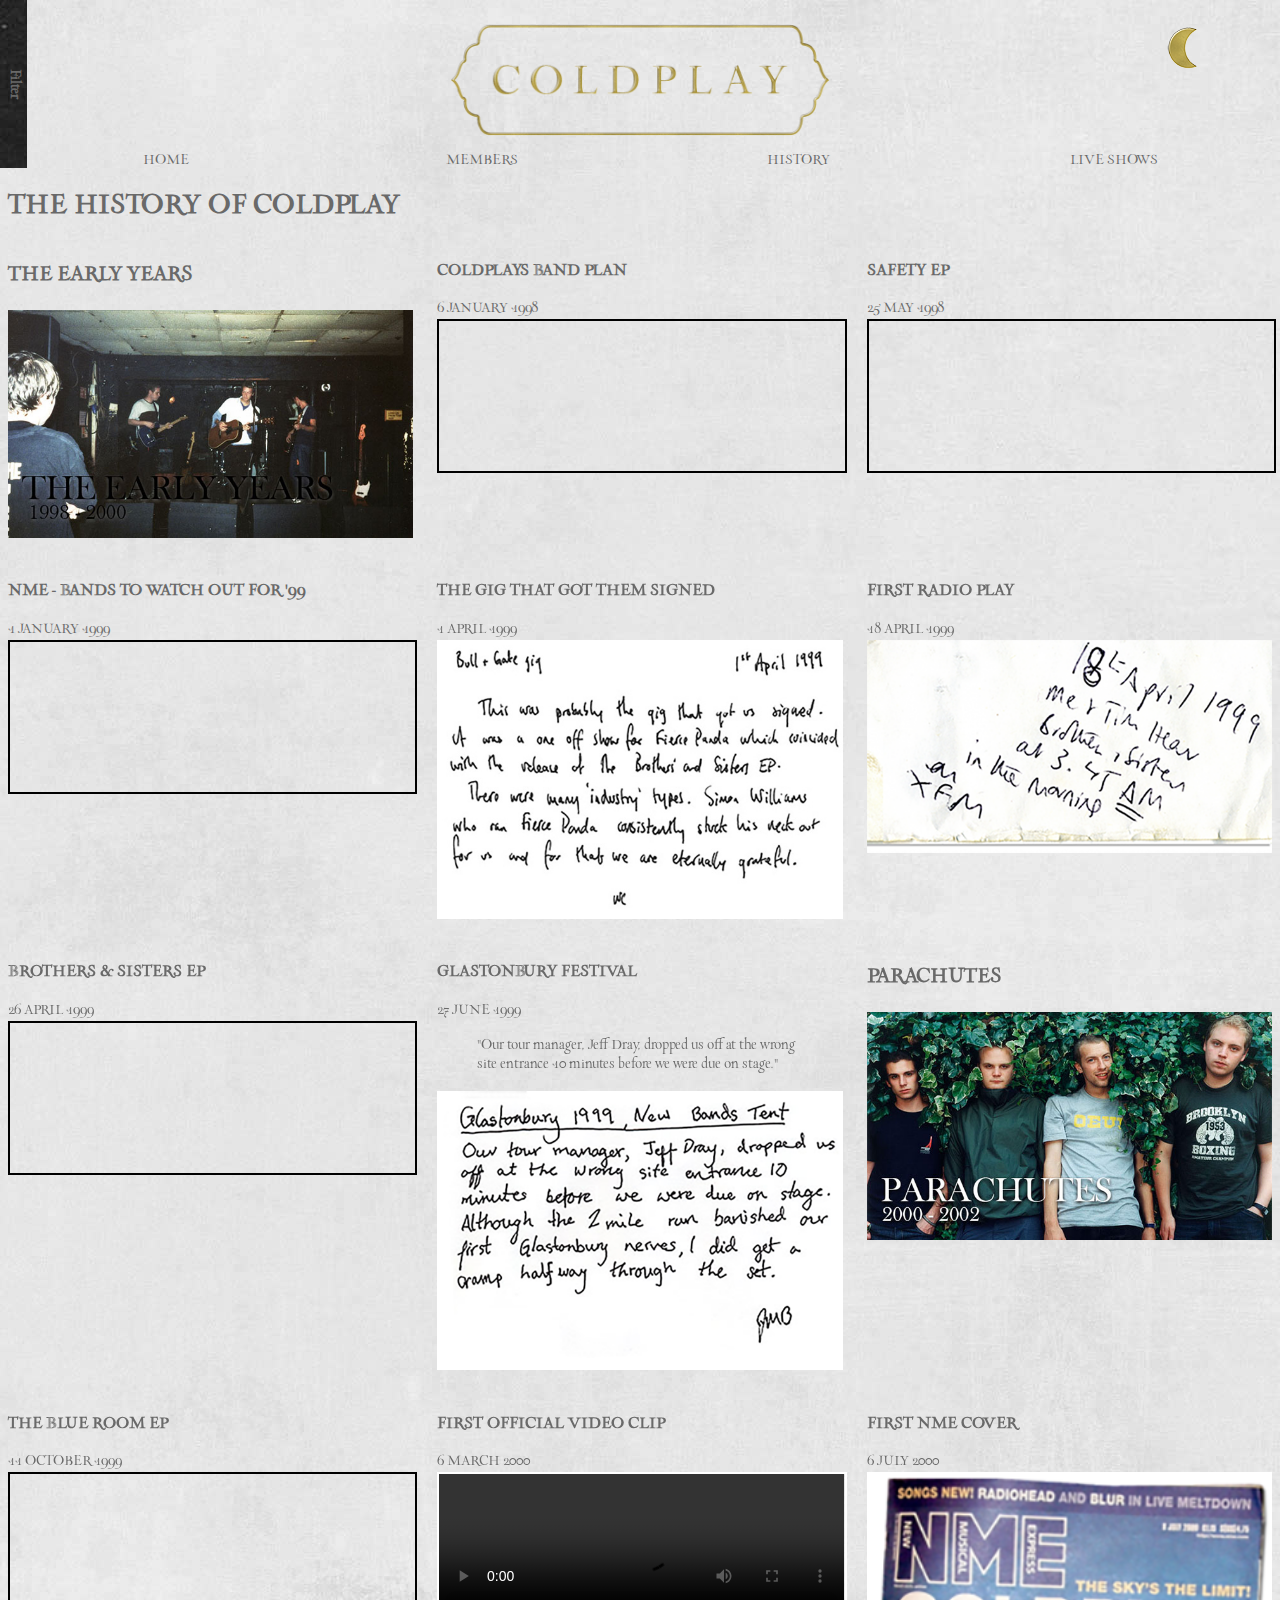
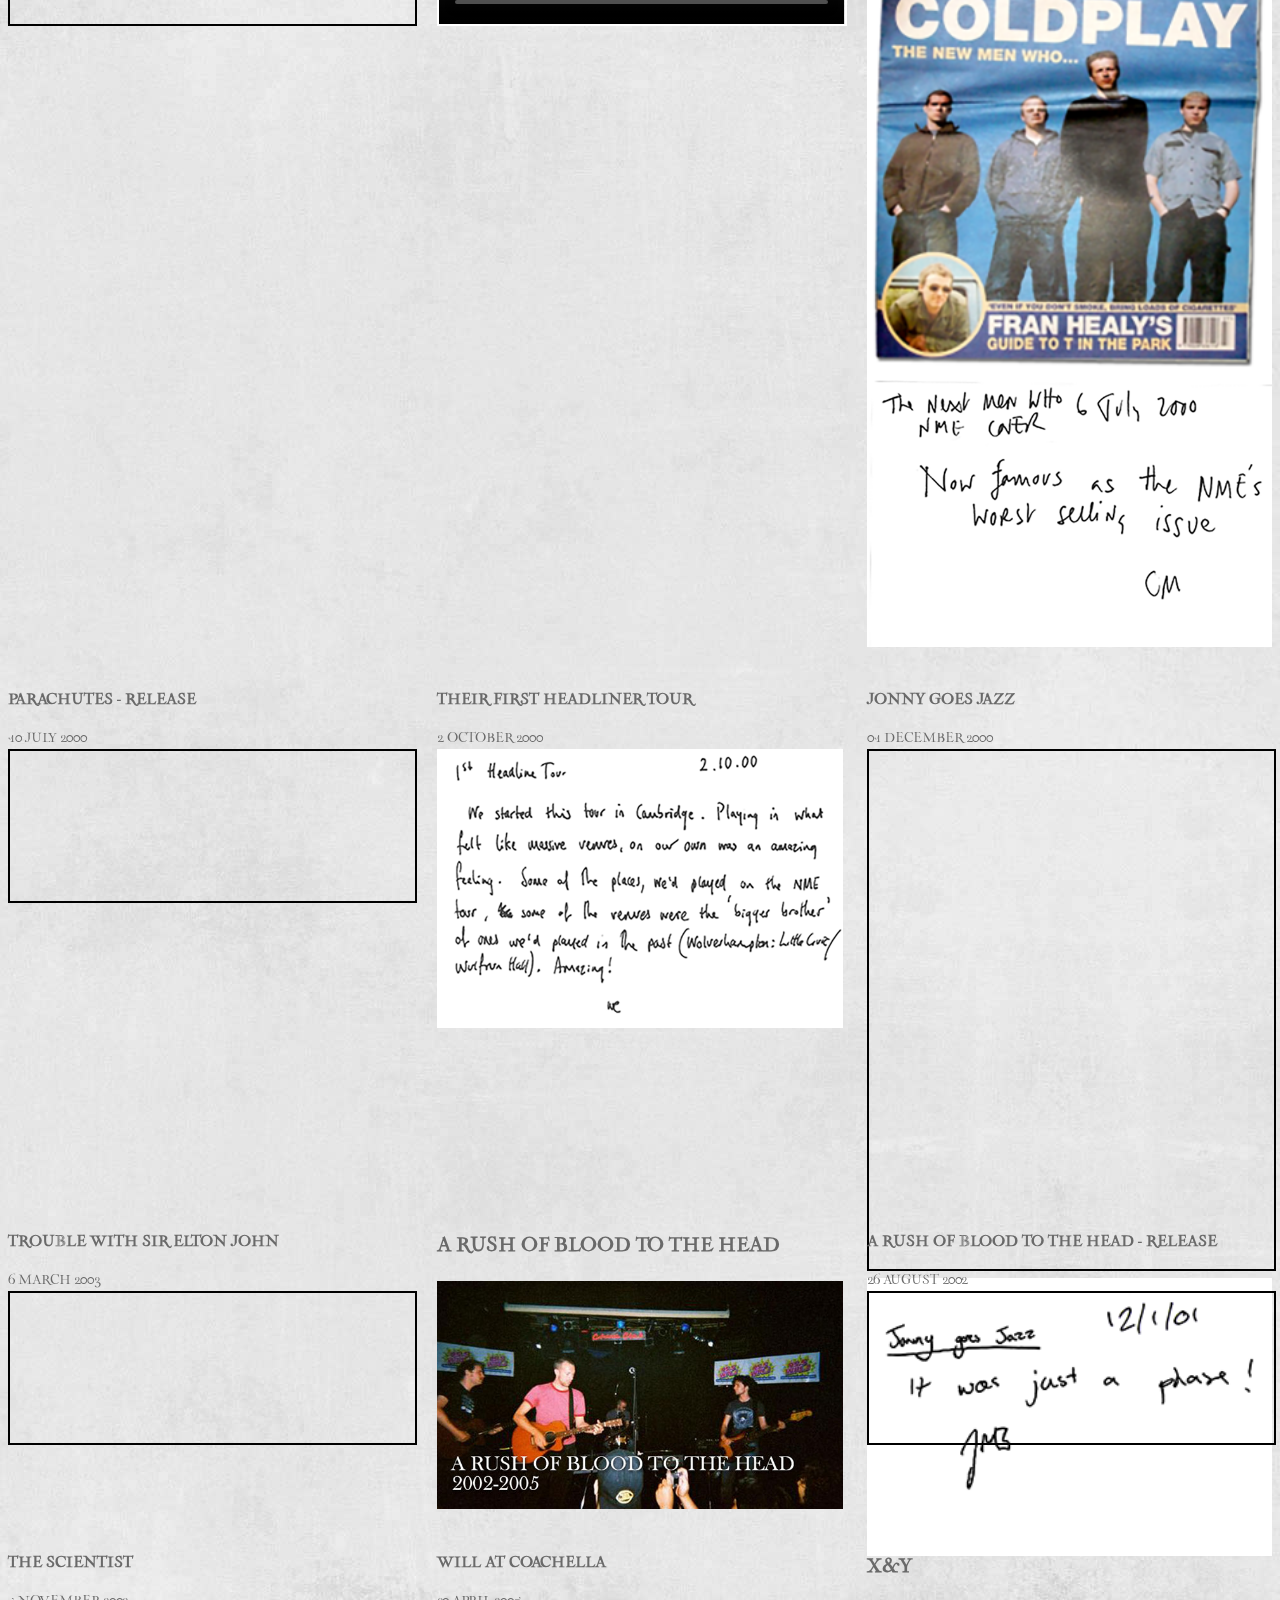
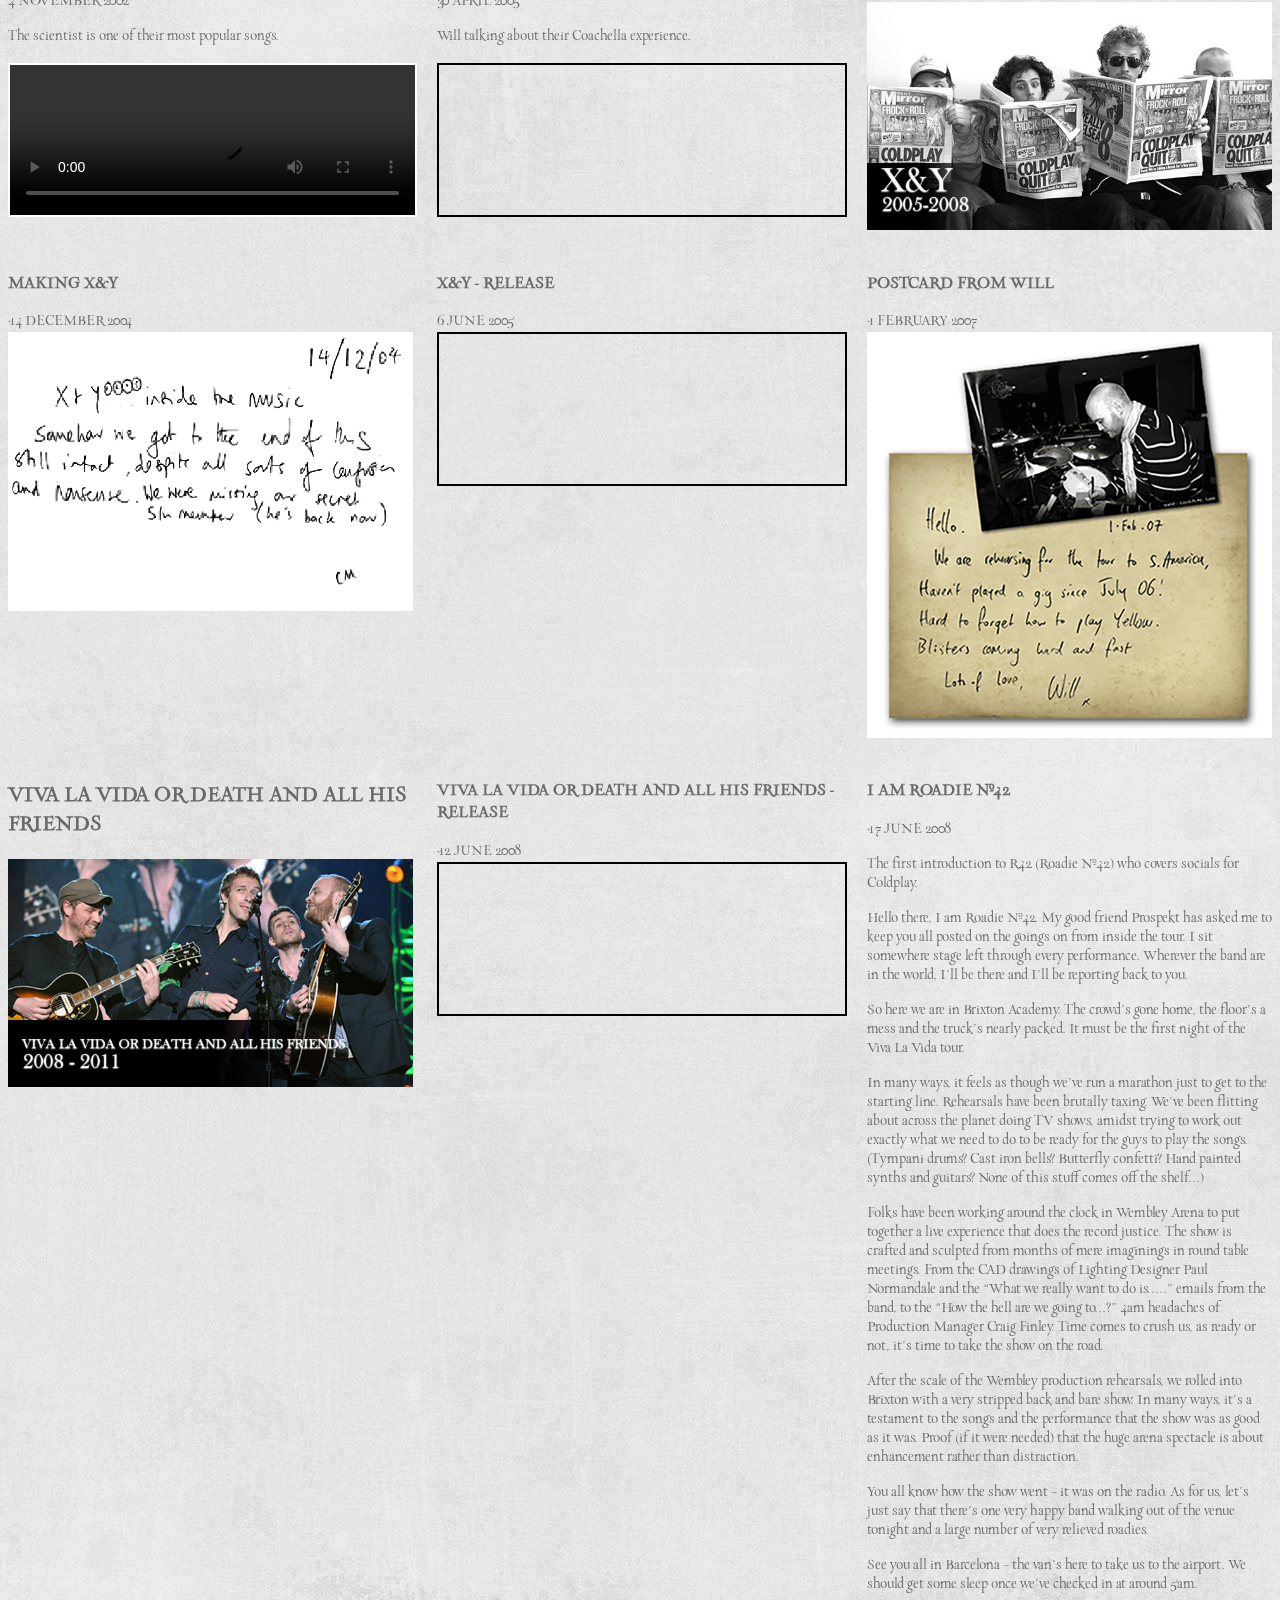
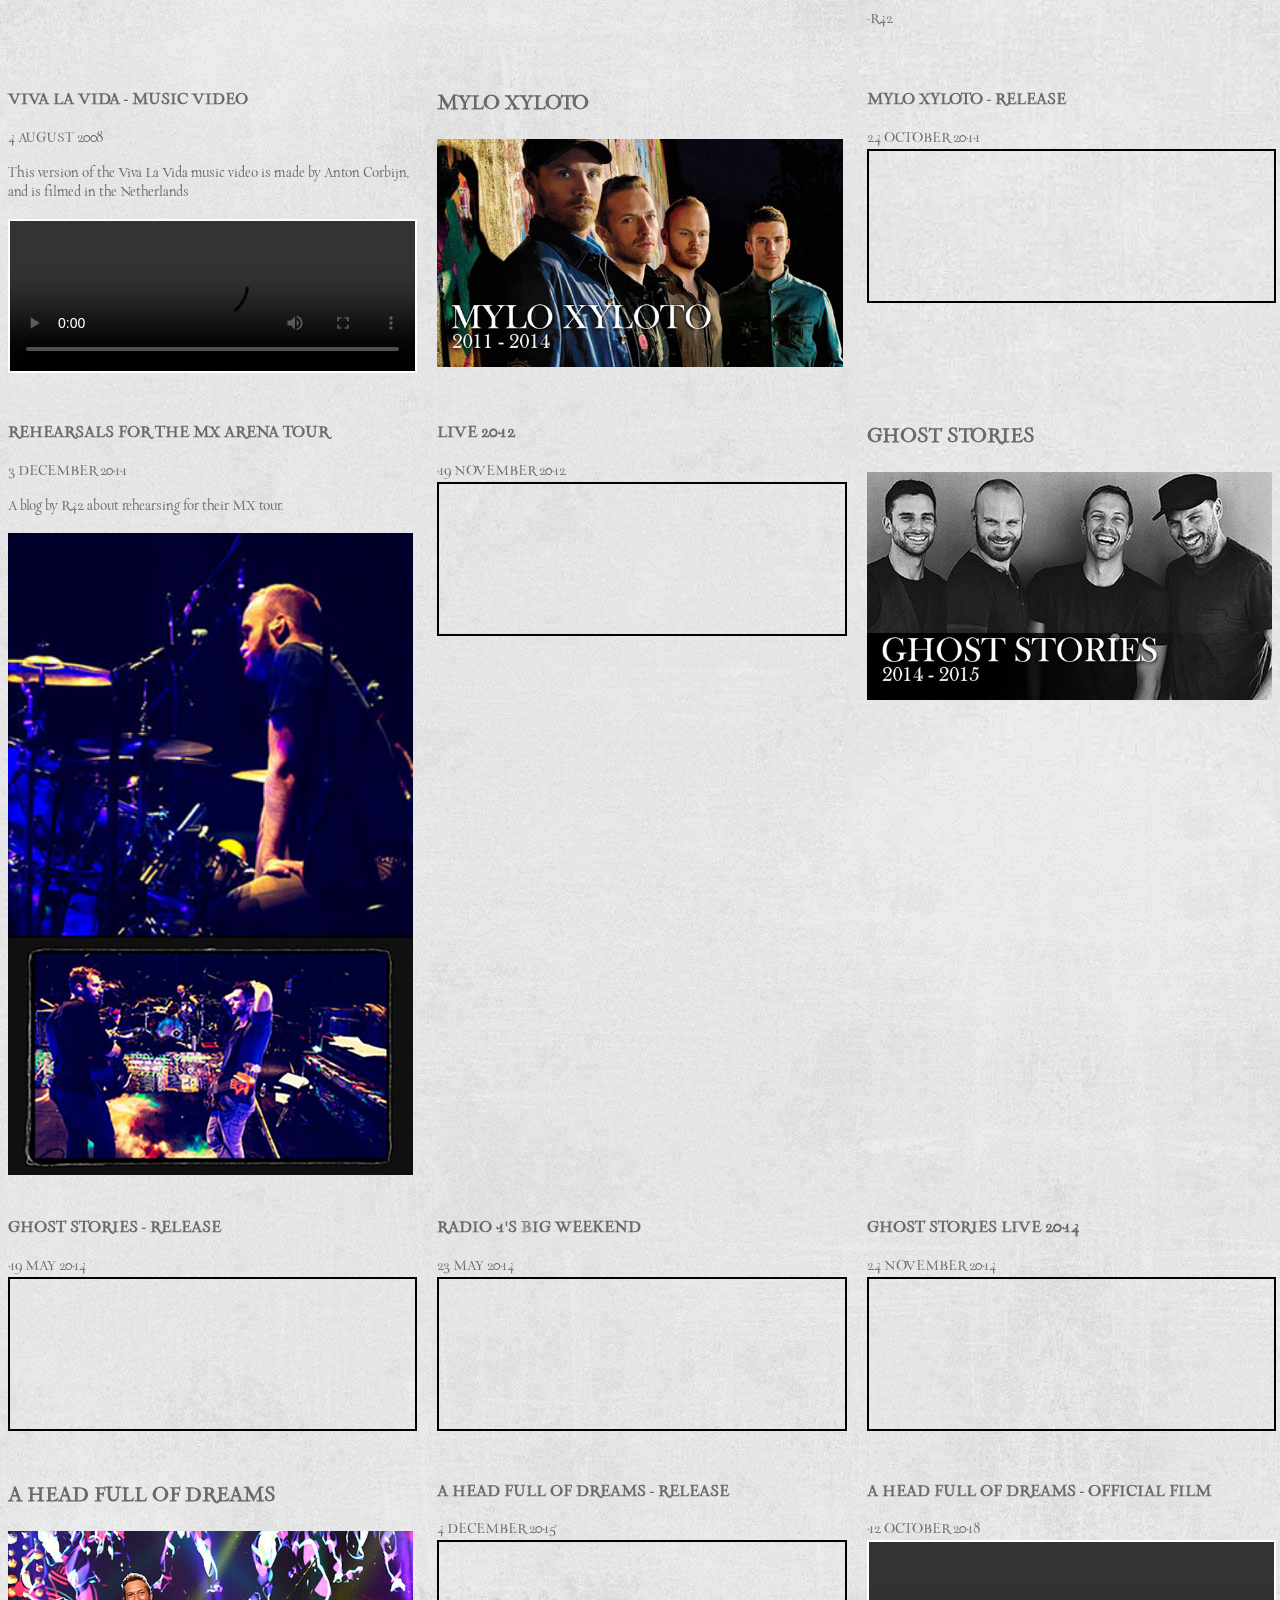
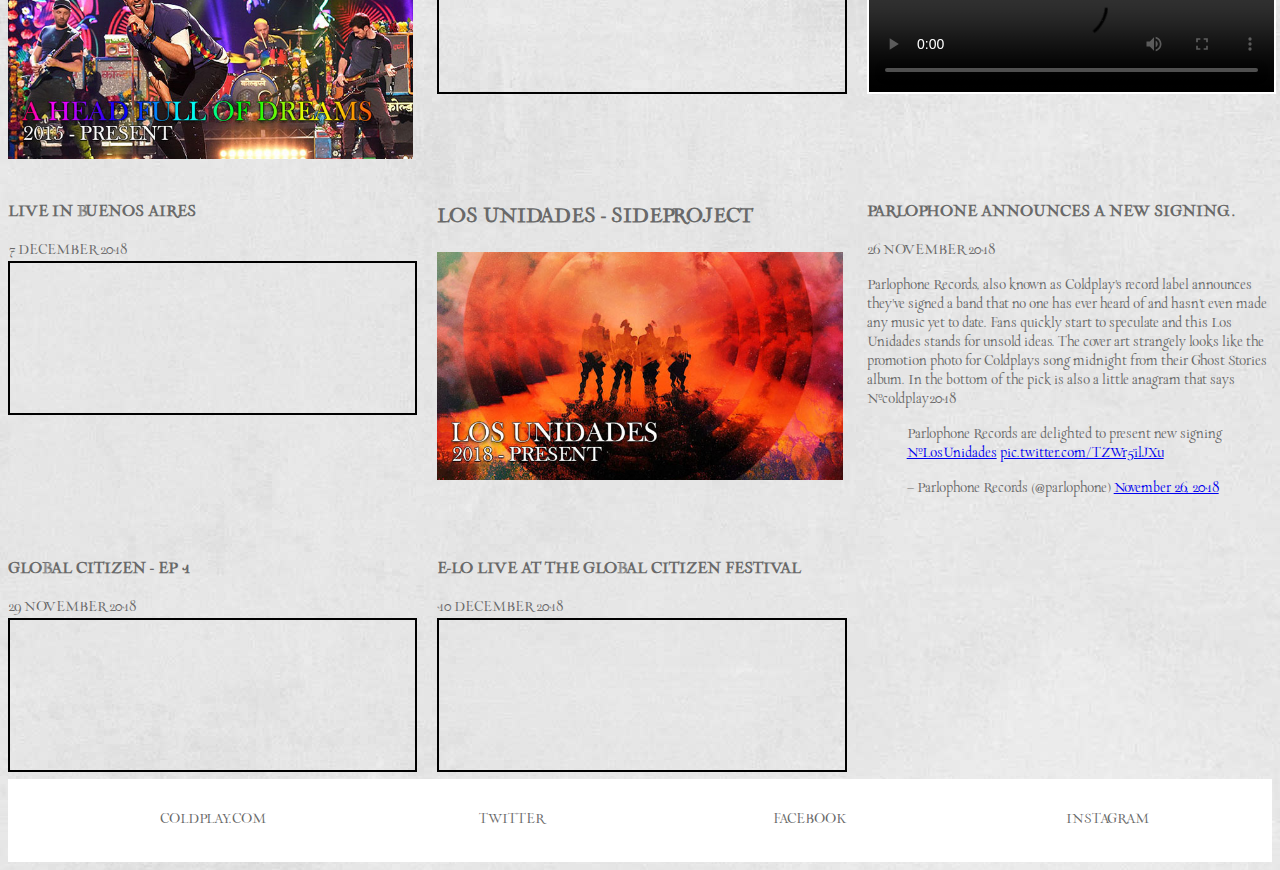
==== history.html @ 7b7e41ac "Eindopdr-FD-CP" ====
<!DOCTYPE html>
<html lang="en">

<head>
    <meta charset="UTF-8">
    <title>History</title>
    <link rel="stylesheet" href="styles/style.css">
</head>

<body id="history">
     <header>
              
        <nav class="menu">
          <!-- foto bron: http://www.coldplay.com -->
           <img class="sunset" src="images/toggle_moon.png" alt="Image of a cresent moon">
            <a href="index.html"><img class="coldplaylogo" src="images/coldplayGold.png" alt="coldplay logo ahfod-era"></a>
            <ul>
                <li class="menu"><a href="index.html">Home</a></li>
                <li class="menu"><a href="members.html">Members</a></li>
                <li class="menu"><a href="history.html">History</a></li>
                <li class="menu"><a href="live.html">Live shows</a></li>
            </ul>
        </nav>        
        <h1>The history of Coldplay</h1>
    <form>    
   <h4>Filter</h4>
           
           <fieldset>
              <legend>Choose your Era</legend>
               <input type="radio" id="All" name="all" value="All" checked>
               <label for="All">All</label>
               
               <input type="radio" id="Before-Coldplay" name="era" value="Before-Coldplay">
               <label for="Before-Coldplay">The Early years</label>
               
               <input type="radio" id="safetyEP" name="era" value="safetyEP">
               <label for="safetyEP">Safety EP</label>
               
               <input type="radio" id="bandS" name="era" value="bandS">
               <label for="bandS">Brothers and Sisters EP</label>
               
               <input type="radio" id="Parachutes" name="era" value="Parachutes">
               <label for="Parachutes">Parachutes</label>
               
               <input type="radio" id="arobth" name="era" value="arobth">
               <label for="arobth">A Rush Of Blood To The Head</label>
               
               <input type="radio" id="xandy" name="era" value="xandy">
               <label for="xandy">X&amp;Y</label>
               
               <input type="radio" id="viva" name="era" value="viva">
               <label for="viva">Viva La Vida Or Death And All His Friends</label>
               
               <input type="radio" id="mylo" name="era" value="mylo">
               <label for="mylo">Mylo Xyloto</label>
               
               <input type="radio" id="aGhost" name="era" value="aGhost">
               <label for="aGhost">Ghost Stories</label>
               
               <input type="radio" id="ahfod" name="era" value="ahfod">
               <label for="ahfod">A Head Full Of Dreams</label>
               
               
           </fieldset>
           
           
           
       </form>
    </header>
    

    <main>
       
        <!-- alle informatie over de geschiedenis van de band Coldplay komt van de volgende site: https://timeline.coldplay.com/ -->

        <!-- THE EARLY YEARS -->
        <section class="b4Coldplay">
           <!-- img source: https://twitter.com/coldplay/status/606164001546846208 -->
            <h2>THE EARLY YEARS</h2>
            <img src="images/cover-early-years.jpg" alt="A photo of the band in July 1999">
        </section>


        <!-- Bron: https://timeline.coldplay.com/video/chriss-first-coldplay-list/ -->
        <section class="b4Coldplay">
            <h3>COLDPLAYS BAND PLAN</h3>
            <time datetime="1998-01-06">6 JANUARY 1998</time>
            <iframe src="https://www.youtube.com/embed/_4HaMDFjxvA" allow="accelerometer; autoplay; encrypted-media; gyroscope; picture-in-picture" allowfullscreen></iframe>
        </section>

        <!-- Bron: https://timeline.coldplay.com/release/safety-e-p-released/ -->
        <section class="SafetyEP">
            <h3>SAFETY EP</h3>
            <time datetime="1998-05-25">25 MAY 1998</time>
            <!-- Embed code van spotify: https://open.spotify.com/playlist/0WJSPdiC7mI5LTFhoyfyUl -->
            <iframe src="https://open.spotify.com/embed/user/ellendevet/playlist/0WJSPdiC7mI5LTFhoyfyUl" allow="encrypted-media"></iframe>
        </section>

        <!-- Bron: https://timeline.coldplay.com/article/nme-on-piece/ -->
        <section class="SafetyEP">
            <h3>NME - BANDS TO WATCH OUT FOR '99</h3>
            <time datetime="1999-01-01">1 JANUARY 1999</time>
            <iframe src="https://www.youtube.com/embed/BmToKKA6tm0" allow="accelerometer; autoplay; encrypted-media; gyroscope; picture-in-picture" allowfullscreen></iframe>
        </section>

        <!-- Bron: https://timeline.coldplay.com/show/the-bull-and-gate-21/ -->
        <section class="SafetyEP">
            <h3>THE GIG THAT GOT THEM SIGNED</h3>
            <time datetime="1999-04-01">1 APRIL 1999</time>
            <img src="images/bull-gate.jpg" alt="A note of Will talking about getting signed to Fierce Panda">
        </section>

        <!-- Bron: https://timeline.coldplay.com/article/xfm-plays-brothers-sisters/ -->
        <section class="SafetyEP">
            <h3>FIRST RADIO PLAY</h3>
            <time datetime="1999-04-18">18 APRIL 1999</time>
            <img src="images/first-play.png" alt="A note written by Chris stating that their song Brothers and Sisters would be played on XFM at 3.41AM">
        </section>

        <!-- Bron: https://open.spotify.com/album/1As5m9qcOZtuFzdlzCkrzI?si=PplJTGjjQZW2Ws0Z2Qp3BA -->
        <section class="BandS">
            <h3>BROTHERS &amp; SISTERS EP</h3>
            <time datetime="1999-04-26">26 APRIL 1999</time>
            <iframe src="https://open.spotify.com/embed/album/1As5m9qcOZtuFzdlzCkrzI" allow="encrypted-media"></iframe>
        </section>

        <!-- Bron: https://timeline.coldplay.com/show/glastonbury-festival-1999-3/ -->
        <section class="BandS">
            <h3>GLASTONBURY FESTIVAL</h3>
            <time datetime="1999-06-27">27 JUNE 1999</time>
            <blockquote>"Our tour manager, Jeff Dray, dropped us off at the wrong site entrance 10 minutes before we were due on stage."</blockquote>
            <img src="images/glastonbury-mishap.png" alt="A written note by Jonny talking about their Glastonbury mishap">
        </section>


        <!-- PARACHUTES -->
        
        <!-- Bron: https://coldplaying.com/how-well-do-you-know-parachutes-by-coldplay/ -->
        <section class="Parachutes">
           <h2>PARACHUTES</h2>
           <img src="images/cover-parachutes.jpg" alt="A photo of the band in 2000">
        </section>

        <!-- Bron: https://open.spotify.com/album/3MVb2CWB36x7VwYo5sZmf2?si=DUQezkv6QDyfLtrVdHYFTw -->
        <section class="Parachutes">
            <h3>THE BLUE ROOM EP</h3>
            <time datetime="1999-10-11">11 OCTOBER 1999</time>
            <iframe src="https://open.spotify.com/embed/album/3MVb2CWB36x7VwYo5sZmf2" allow="encrypted-media"></iframe>
        </section>

        <!-- Bron: https://youtu.be/u8XFFTWwSvY -->
        <section class="Parachutes">
            <h3>FIRST OFFICIAL VIDEO CLIP</h3>
            <time datetime="2000-03-06">6 MARCH 2000</time>
            <video controls>
                <source src="images/shiver.mp4" type="video/mp4">
            </video>
        </section>

        <!-- Bron: https://timeline.coldplay.com/article/first-nme-cover/ -->
        <section class="Parachutes">
            <h3>FIRST NME COVER</h3>
            <time datetime="2000-07-06">6 JULY 2000</time>
            <img class="NME" src="images/nme-cover.png" alt="Cover of the NME issue that Coldplay were feautered on">
            <img src="images/nme-comment.png" alt="A funny written note by Chris saying it's the worst selling NME">
        </section>

        <!-- Bron: https://open.spotify.com/album/6ZG5lRT77aJ3btmArcykra?si=QF5Ha0f7S1-XLXUncle7FQ -->
        <section class="Parachutes">
            <h3>PARACHUTES - RELEASE</h3>
            <time datetime="2000-07-10">10 JULY 2000</time>
            <iframe src="https://open.spotify.com/embed/album/6ZG5lRT77aJ3btmArcykra" allow="encrypted-media"></iframe>
        </section>

        <!-- Bron: https://timeline.coldplay.com/article/first-headline-tour/ -->
        <section class="Parachutes">
            <h3>THEIR FIRST HEADLINER TOUR</h3>
            <time datetime="2000-10-02">2 OCTOBER 2000</time>
            <img src="images/headline-tour.png" alt="A written note by Will expressing his excitement about playing in bigger venue's">
        </section>

        <!-- Bron: https://timeline.coldplay.com/article/jonny-goes-jazz/ -->
        <section class="Parachutes">
            <h3>JONNY GOES JAZZ</h3>
            <time datetime="2000-12-01">01 DECEMBER 2000</time>
            <iframe class="jazz" src="https://www.youtube.com/embed/cwRlHtqp2sU" allow="accelerometer; autoplay; encrypted-media; gyroscope; picture-in-picture" allowfullscreen></iframe>
            <img src="images/jonnyjazz.png" alt="A note from Jonny Jazz Buckland saying it was NOT a phase mom">
        </section>

        <!-- Bron: https://youtu.be/PZWyCgcfMhc -->
        <section class="Parachutes">
            <h3>TROUBLE WITH SIR ELTON JOHN</h3>
            <time datetime="2003-03-06">6 MARCH 2003</time>
            <iframe src="https://www.youtube.com/embed/PZWyCgcfMhc" allow="accelerometer; autoplay; encrypted-media; gyroscope; picture-in-picture" allowfullscreen></iframe>
        </section>


        <!-- A RUSH OF BLOOD THROUGH THE HEAD -->
        
        <!-- Bron: https://boywithamic.typepad.com/photos/coldplay/coldplay2.html -->
        <section class="AROBTH">
            <h2>A RUSH OF BLOOD TO THE HEAD</h2>
            <img src="images/cover-arobtth.jpg" alt="A picture of the band playin live in 2003">
        </section>

        <!-- Bron: https://open.spotify.com/album/0RHX9XECH8IVI3LNgWDpmQ?si=CK2Ca3ZBS_y6n3RsynoqKQ -->
        <section class="AROBTH">
            <h3>A RUSH OF BLOOD TO THE HEAD - RELEASE</h3>
            <time datetime="2002-08-26">26 AUGUST 2002</time>
            <iframe src="https://open.spotify.com/embed/album/0RHX9XECH8IVI3LNgWDpmQ" allow="encrypted-media"></iframe>
        </section>

        <!-- Bron: https://youtu.be/RB-RcX5DS5A -->
        <section class="AROBTH">
            <h3>THE SCIENTIST</h3>
            <time datetime="2002-11-04">4 NOVEMBER 2002</time>
            <p>The scientist is one of their most popular songs.</p>
            <video controls>
                <source src="images/scientist.mp4" type="video/mp4">
            </video>
        </section>

        <!-- Bron: https://timeline.coldplay.com/video/will-at-coachella/ -->
        <section class="AROBTH">
            <h3>WILL AT COACHELLA</h3>
            <time datetime="2005-04-30">30 APRIL 2005</time>
            <p>Will talking about their Coachella experience.</p>
            <iframe src="https://www.youtube.com/embed/6e8dIo5qK50" allow="accelerometer; autoplay; encrypted-media; gyroscope; picture-in-picture" allowfullscreen></iframe>
        </section>


        <!-- X AND Y -->
        
        <!-- Bron: https://timeline.coldplay.com/article/coldplay-quit/ -->
        <section class="XandY">
            <h2>X&amp;Y</h2>
            <img src="images/cover-xy.jpg" alt="A picture of the band reading rumours about them quitting">
        </section>

        <!-- Bron: https://timeline.coldplay.com/article/making-xy/ -->
        <section class="XandY">
            <h3>MAKING X&amp;Y</h3>
            <time datetime="2004-12-14">14 DECEMBER 2004</time>
            <img src="images/x-y.png" alt="A written note by Chris about missing their secret 5th bandmember on this album">
        </section>

        <!-- Bron: https://open.spotify.com/album/4E7bV0pzG0LciBSWTszra6?si=ORarFbUjSnW78qaXMdftnQ -->
        <section class="XandY">
            <h3>X&amp;Y - RELEASE</h3>
            <time datetime="2005-06-06">6 JUNE 2005</time>
            <iframe src="https://open.spotify.com/embed/album/4E7bV0pzG0LciBSWTszra6" allow="encrypted-media"></iframe>
        </section>

        <!-- Bron: https://timeline.coldplay.com/article/postcard-from-will/ -->
        <section class="XandY">
            <h3>POSTCARD FROM WILL</h3>
            <time datetime="2007-02-01">1 FEBRUARY 2007</time>
            <img src="images/postcard-will.png" alt="A postcard message of Will telling the recipient that he hasn't played for a while and is unsure of how to play yellow">
        </section>


        <!-- VIVA LA VIDA -->
        <section class="viva">
            <h2>VIVA LA VIDA OR DEATH AND ALL HIS FRIENDS</h2>
            <img src="images/cover-viva.jpg" alt="A picture of the band performing at the Grammy's in 2009">
        </section>

        <!-- Bron: https://open.spotify.com/album/6JlhIoegCcjtdbTQbypS8R?si=ZuvlJnRSQsaI8g6zo-imNQ -->
        <section class="viva">
            <h3>VIVA LA VIDA OR DEATH AND ALL HIS FRIENDS - RELEASE</h3>
            <time datetime="2008-06-12">12 JUNE 2008</time>
            <iframe src="https://open.spotify.com/embed/album/6JlhIoegCcjtdbTQbypS8R" allow="encrypted-media"></iframe>
        </section>

        <!-- Bron: https://timeline.coldplay.com/article/roadie-42-blog-1/ -->
        <section class="viva">
            <h3>I AM ROADIE &#35;42</h3>
            <time datetime="2008-06-17">17 JUNE 2008</time>
            <p class=summary>The first introduction to R42 &#40;Roadie &#35;42&#41; who covers socials for Coldplay.</p>
            <p>Hello there, I am Roadie #42. My good friend Prospekt has asked me to keep you all posted on the goings on from inside the tour. I sit somewhere stage left through every performance. Wherever the band are in the world, I’ll be there and I’ll be reporting back to you.</p>
            <p>So here we are in Brixton Academy. The crowd’s gone home, the floor’s a mess and the truck’s nearly packed. It must be the first night of the Viva La Vida tour.</p>
            <p>In many ways, it feels as though we’ve run a marathon just to get to the starting line. Rehearsals have been brutally taxing. We’ve been flitting about across the planet doing TV shows, amidst trying to work out exactly what we need to do to be ready for the guys to play the songs. (Tympani drums? Cast iron bells? Butterfly confetti? Hand painted synths and guitars? None of this stuff comes off the shelf…)</p>
            <p>Folks have been working around the clock in Wembley Arena to put together a live experience that does the record justice. The show is crafted and sculpted from months of mere imaginings in round table meetings. From the CAD drawings of Lighting Designer Paul Normandale and the “What we really want to do is…..” emails from the band, to the “How the hell are we going to…?” 4am headaches of Production Manager Craig Finley. Time comes to crush us, as ready or not, it’s time to take the show on the road.</p>
            <p>After the scale of the Wembley production rehearsals, we rolled into Brixton with a very stripped back and bare show. In many ways, it’s a testament to the songs and the performance that the show was as good as it was. Proof (if it were needed) that the huge arena spectacle is about enhancement rather than distraction.</p>
            <p>You all know how the show went – it was on the radio. As for us, let’s just say that there’s one very happy band walking out of the venue tonight and a large number of very relieved roadies.</p>
            <p>See you all in Barcelona – the van’s here to take us to the airport. We should get some sleep once we’ve checked in at around 5am.</p>
            <p>-R42</p>
        </section>

        <!-- Bron: https://www.youtube.com/watch?v=1kVxpsi1XQ4 -->
        <section class="viva">
            <h3>VIVA LA VIDA - MUSIC VIDEO</h3>
            <time datetime="2008-08-04">4 AUGUST 2008</time>
            <p class="summary">This version of the Viva La Vida music video is made by Anton Corbijn, and is filmed in the Netherlands</p>
            <video controls>
                <source src="images/viva-la-vida.mp4" type="video/mp4">
            </video>
        </section>


        <!-- MYLO XYLOTO -->
        
        <!-- Bron: https://www.nme.com/news/music/coldplay-211-1281559 -->
        <section class="mylo">
            <h2>MYLO XYLOTO</h2>
           <img src="images/cover-mylo.jpg" alt="A picture of the band posing for NME in 2011">
        </section>

        <!-- Bron: https://open.spotify.com/album/2R7iJz5uaHjLEVnMkloO18?si=6_ggiFppTRKsT_vsoNaWzw -->
        <section class="mylo">
            <h3>MYLO XYLOTO - RELEASE</h3>
            <time datetime="2011-10-24">24 OCTOBER 2011</time>
            <iframe src="https://open.spotify.com/embed/album/2R7iJz5uaHjLEVnMkloO18" allow="encrypted-media"></iframe>
        </section>

        <!-- Bron: https://timeline.coldplay.com/article/roadie-42-blog-156/ -->
        <section class="mylo">
            <h3>REHEARSALS FOR THE MX ARENA TOUR</h3>
            <time datetime="2011-12-03">3 DECEMBER 2011</time>
            <p>A blog by R42 about rehearsing for their MX tour.</p>
            <img src="images/will-mx.jpg" alt="Will rehearsing for the MX tour">
            <img src="images/chris-guy-mx.jpg" alt="Chris and Guy rehearsing for the MX tour">
        </section>

        <!-- Bron: https://open.spotify.com/album/2OkEsqGTfu8PWRrNHzfr0m?si=TyfbDBVYQL-lcHvX80sbNg -->
        <section class="mylo">
            <h3>LIVE 2012</h3>
            <time datetime="2012-11-19">19 NOVEMBER 2012</time>
            <iframe src="https://open.spotify.com/embed/album/2OkEsqGTfu8PWRrNHzfr0m" allow="encrypted-media"></iframe>
        </section>


        <!-- GHOST STORIES -->
        
        <!-- Bron: https://acharts.co/artist/coldplay -->
        <section class="aGhost">
            <h2>GHOST STORIES</h2>
            <img src="images/cover-ghost.jpg" alt="A fun picture of the band in 2014">
        </section>

        <!-- Bron: https://open.spotify.com/album/2G4AUqfwxcV1UdQjm2ouYr?si=9gFpGW90QSG8Wa6vhn4b7g -->
        <section class="aGhost">
            <h3>GHOST STORIES - RELEASE</h3>
            <time datetime="2014-05-19">19 MAY 2014</time>
            <iframe src="https://open.spotify.com/embed/album/2G4AUqfwxcV1UdQjm2ouYr" allow="encrypted-media"></iframe>
        </section>

        <!-- Bron: https://youtu.be/15bjgzPdUx0 -->
        <section class="aGhost">
            <h3>RADIO 1'S BIG WEEKEND</h3>
            <time datetime="2014-05-23">23 MAY 2014</time>
            <iframe src="https://www.youtube.com/embed/15bjgzPdUx0" allow="accelerometer; autoplay; encrypted-media; gyroscope; picture-in-picture" allowfullscreen></iframe>
        </section>

        <!-- Bron: https://open.spotify.com/album/1hNS0RsxPTFjmKXCgmjSLS?si=Vb_sP4BmQ4e20Mkc2dcdtQ -->
        <section class="aGhost">
            <h3>GHOST STORIES LIVE 2014</h3>
            <time datetime="2014-11-24">24 NOVEMBER 2014</time>
            <iframe src="https://open.spotify.com/embed/album/1hNS0RsxPTFjmKXCgmjSLS" allow="encrypted-media"></iframe>
        </section>


        <!-- A HEAD FULL OF DREAMS -->
        
        <!-- Bron: https://barcelona-home.com/events-and-guide/event-pro/coldplay-in-concert/ -->
        <section class="ahfod">
            <h2>A HEAD FULL OF DREAMS</h2>
            <img src="images/cover-AHFOD.jpg" alt="A picture of the band playing live in 2016">
        </section>

        <!-- Bron: https://open.spotify.com/album/3cfAM8b8KqJRoIzt3zLKqw?si=RKDDojMSSXqJfy7YeRk4PQ -->
        <section class="ahfod">
            <h3>A HEAD FULL OF DREAMS - RELEASE</h3>
            <time datetime="2015-12-04">4 DECEMBER 2015</time>
            <iframe src="https://open.spotify.com/embed/album/3cfAM8b8KqJRoIzt3zLKqw" allow="encrypted-media"></iframe>
        </section>

        <!-- Bron: https://youtu.be/Lhzu6bQxFo4 -->
        <section class="ahfod">
            <h3>A HEAD FULL OF DREAMS - OFFICIAL FILM</h3>
            <time datetime="2018-10-12">12 OCTOBER 2018</time>
            <video controls>
                <source src="images/ahfod-film.mp4" type="video/mp4">
            </video>
        </section>

        <!-- Bron: https://open.spotify.com/album/19CvkGjYpifkdwgVJSbog2?si=YQZXCOLHSwKRwoK5PT31Qw -->
        <section class="ahfod">
            <h3>LIVE IN BUENOS AIRES</h3>
            <time datetime="2018-12-07">7 DECEMBER 2018</time>
            <iframe src="https://open.spotify.com/embed/album/19CvkGjYpifkdwgVJSbog2" allow="encrypted-media"></iframe>
        </section>

        <!-- LOS UNIDADES -->
        <section class="ahfod">
            <h2>LOS UNIDADES - SIDEPROJECT</h2>
            <img src="images/cover-unidades.jpg" alt="A photo of the mysterious band Los Unidades, which are actually Coldplay">
        </section>
        
        <!-- Bron, inclusief de embed code van de tweet: https://twitter.com/parlophone/status/1067121189947142146?lang=en -->
        <section class="ahfod">
            <h3>PARLOPHONE ANNOUNCES A NEW SIGNING..</h3>
            <time datetime="2018-12-26">26 NOVEMBER 2018</time>
            <p>Parlophone Records, also known as Coldplay's record label announces they've signed a band that no one has ever heard of and hasn't even made any music yet to date. Fans quickly start to speculate and this Los Unidades stands for unsold ideas. The cover art strangely looks like the promotion photo for Coldplays song midnight from their Ghost Stories album. In the bottom of the pick is also a little anagram that says &#35;coldplay2018</p>
            <blockquote class="twitter-tweet" data-lang="en">
                <p>Parlophone Records are delighted to present new signing <a href="https://twitter.com/hashtag/LosUnidades?src=hash&amp;ref_src=twsrc%5Etfw">#LosUnidades</a> 
                <a href="https://t.co/TZWr5ilJXu">pic.twitter.com/TZWr5ilJXu</a></p>&mdash; Parlophone Records (@parlophone) <a href="https://twitter.com/parlophone/status/1067121189947142146?ref_src=twsrc%5Etfw">November 26, 2018</a>
            </blockquote>
            <script async src="https://platform.twitter.com/widgets.js"></script>
        </section>

        <!-- Bron: https://open.spotify.com/album/152VAn2fkC5hu5YII84oDR?si=lWuZz52GQ5-M8BFtXqCAEw -->
        <section class="ahfod">
            <h3>GLOBAL CITIZEN - EP 1</h3>
            <time datetime="2018-12-29">29 NOVEMBER 2018</time>
            <iframe src="https://open.spotify.com/embed/album/152VAn2fkC5hu5YII84oDR" allow="encrypted-media"></iframe>
        </section>

        <!-- Bron: https://youtu.be/hvW7Fx9pwDk -->
        <section class="ahfod">
            <h3>E-LO LIVE AT THE GLOBAL CITIZEN FESTIVAL</h3>
            <time datetime="2018-12-10">10 DECEMBER 2018</time>
            <iframe src="https://www.youtube.com/embed/hvW7Fx9pwDk" allow="accelerometer; autoplay; encrypted-media; gyroscope; picture-in-picture" allowfullscreen></iframe>
        </section>


    </main>

     <footer>
        <ul>
            <li class="menu"><a href="http://coldplay.com/homepage/">Coldplay.com</a></li>
            <li class="menu"><a href="https://twitter.com/coldplay">Twitter</a></li>
            <li class="menu"><a href="https://www.facebook.com/coldplay">Facebook</a></li>
            <li class="menu"><a href="https://www.instagram.com/coldplay/">Instagram</a></li>
        </ul>
    </footer>
    
    
    <script src="js/scripts.js"></script>
</body>

</html>
---- styles/style.css ----
/* fonts, wooooo spannend */



@font-face {
    font-family: 'incognito-pro';
    src: url("/fonts/Incognito-Pro.woff") format("woff");
}

@font-face {
    font-family: 'incognito-italic';
    src: url("/fonts/Incognito-Pro-Italic.woff") format("woff");
}





/* main css, op alle pagina's hetzelfde */





body {
    color: dimgray;
    font-family: "incognito-pro";
    background-image: url(texture.jpg);
    }



header {
    margin: 0;
    padding-top: 1em;
    padding-bottom: 1em;
}

.sunset {
    width: 50px;
    position: absolute;
    margin-left: 90%; 
    transition: 1s;
}

@media (max-width:600px){
    .sunset {
        margin-left: 110%;
        transition: 1s;
    }
}

.coldplaylogo {
    width: 90%;
    display: block;
    margin-left: auto;
    margin-right: auto;
    transition: 1s;
}

@media (min-width:600px){
    .coldplaylogo {
        width: 30%;
        transition: 1s;
    }
}

body > header > nav {
    text-transform: uppercase;
    }

.menu ul {
    display: grid;
    grid-template-columns: 1fr 1fr;
    justify-items: center;
    padding: 0;
    list-style: none;
    font-family: 'incognito-pro';
}

@media (min-width: 30em){
    .menu ul {
    grid-template-columns: 1fr 1fr 1fr 1fr;
        justify-items: center;
}
    }



.menu a {
    color: dimgray;
    text-decoration: none;
    }

.menu a:hover {
    color: gold;
}


h1 {
    text-transform: uppercase;
    display: inline;
}


/* main */



main {
    display: grid;
    grid-gap:1.5em;
    padding:1.5em;
}

@media (min-width:50em) {
    main{
        grid-template-columns: repeat( auto-fit, minmax(320px, 1fr) );
    }
}


img {
    display:block;
    width: 100%;

}



/* history css */




#history main {
    padding: 0;
    margin: 0;
    list-style: none;
    font-family: 'incognito-pro';
}


/* iframe css voor jonny goes jazz */
.jazz {
    width: 100%;
    height: 100%;
}

iframe {
    width: 100%;
    height: auto;
    border: 2px solid black;
}

video {
    width: 100%;
    height: auto;
    border: 2px solid white;
}
 
#history section {
    width: 100%;
    height: auto;
}

fieldset {
    position:relative;
    max-width:36em;
    margin:0 auto;
    padding:20px;
    border:none;
}

input, label {
    display: block;
}


legend {
    position:relative;
    width:100%;
    left:0; top:0;
    margin:0; padding:20px;
    font-size:1.5em;
    line-height:var(--humptieSize);
    text-align:center;
}

form {
	background-image: url(textureDark.jpg);
	position: absolute;
	left: 0;
	top: 0;
	bottom: 0;
	width:24em;
	transform: 
		translatex(-100%);
	transition:1s;
}

form.toonForm {
	transform: translatex(0%);
}

h4 {
    background-image: url(textureDark.jpg);
 	margin:0;
	text-align:center;
	position: absolute;
	left: 100%;
	top:0%;
	padding: .25em;
	height: 10em;
	writing-mode: vertical-lr;

}


/* footer css, op elke pagina hetzelfde */




footer {
    background-color: white;
    text-align: center;
    padding: 1em;
    text-transform: uppercase;
}

footer ul {
    display: grid;
    grid-template-columns: 1fr 1fr;
    justify-items: center;
    padding 0;
    list-style: none;
    font-family: 'incognito-pro';
    }

@media (min-width: 30em) {
    footer ul {
        grid-template-columns: 1fr 1fr 1fr 1fr;
        justify-items: center;
    }
}
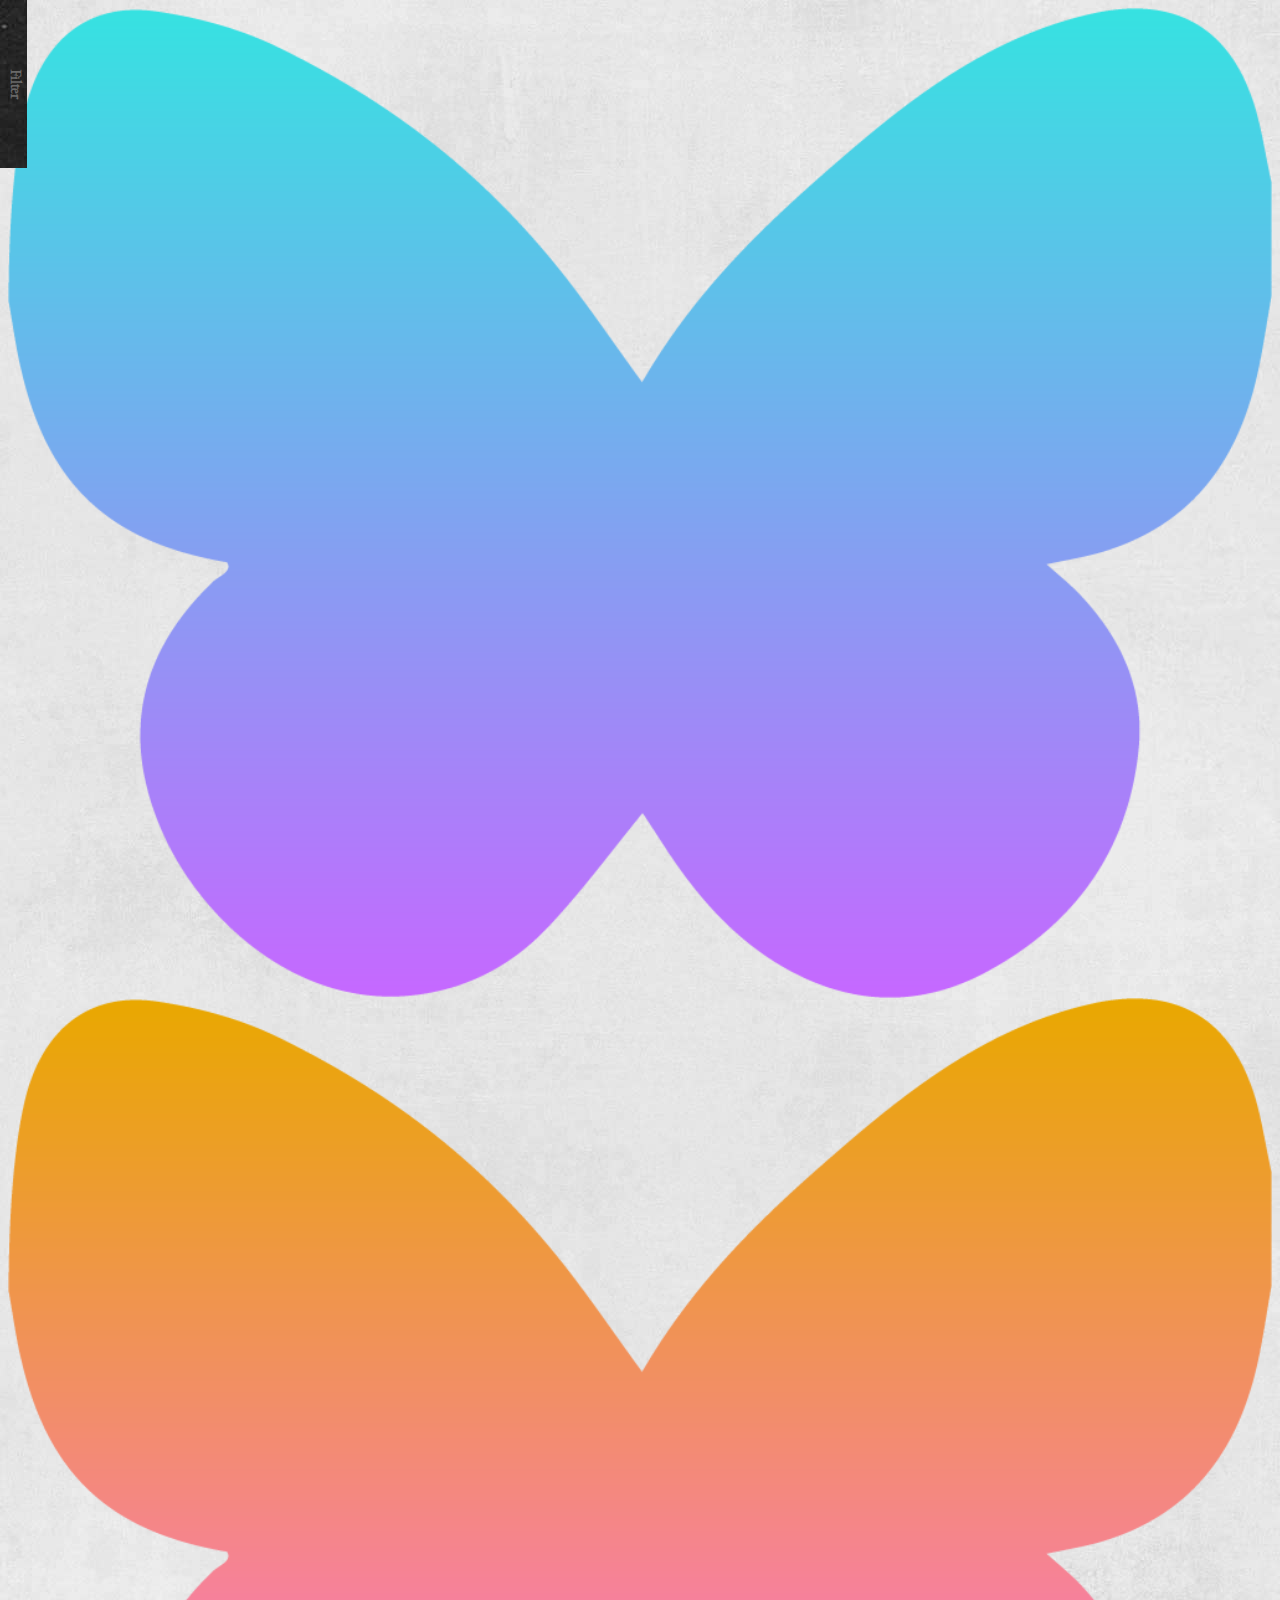
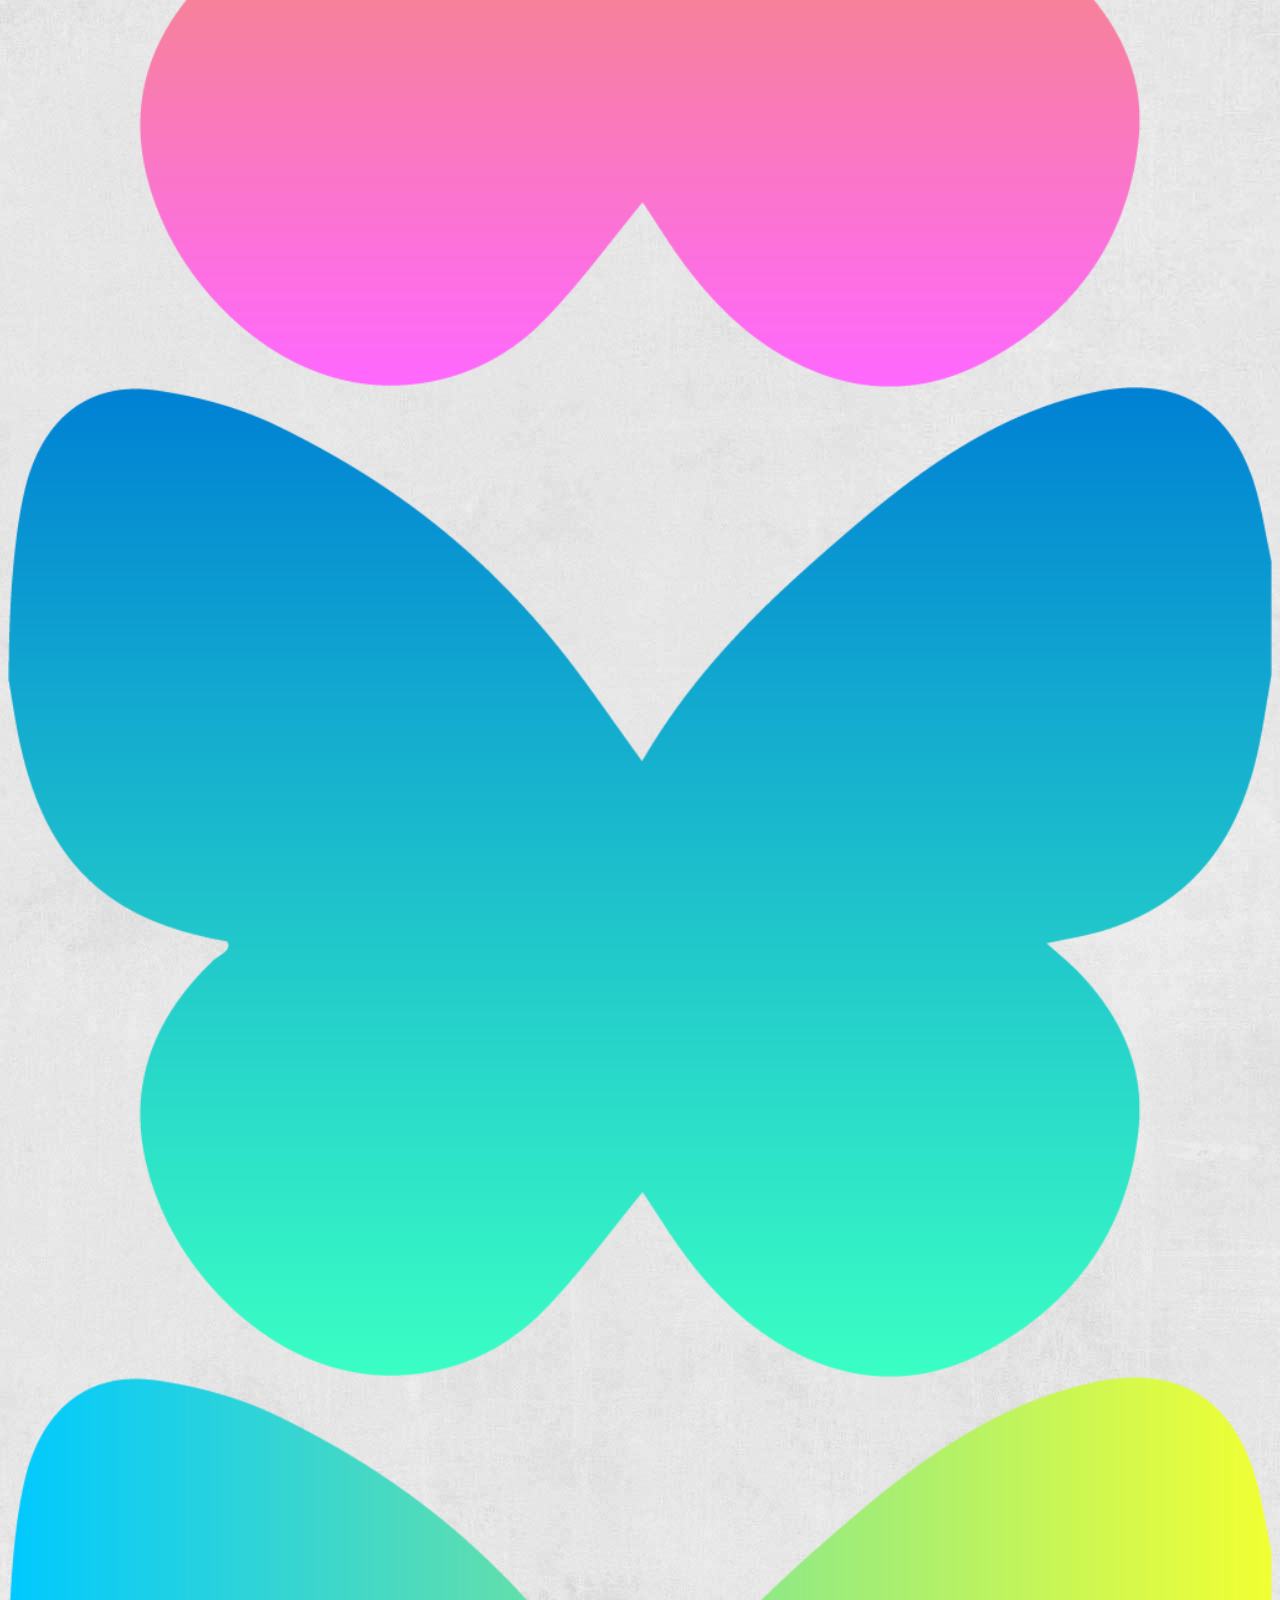
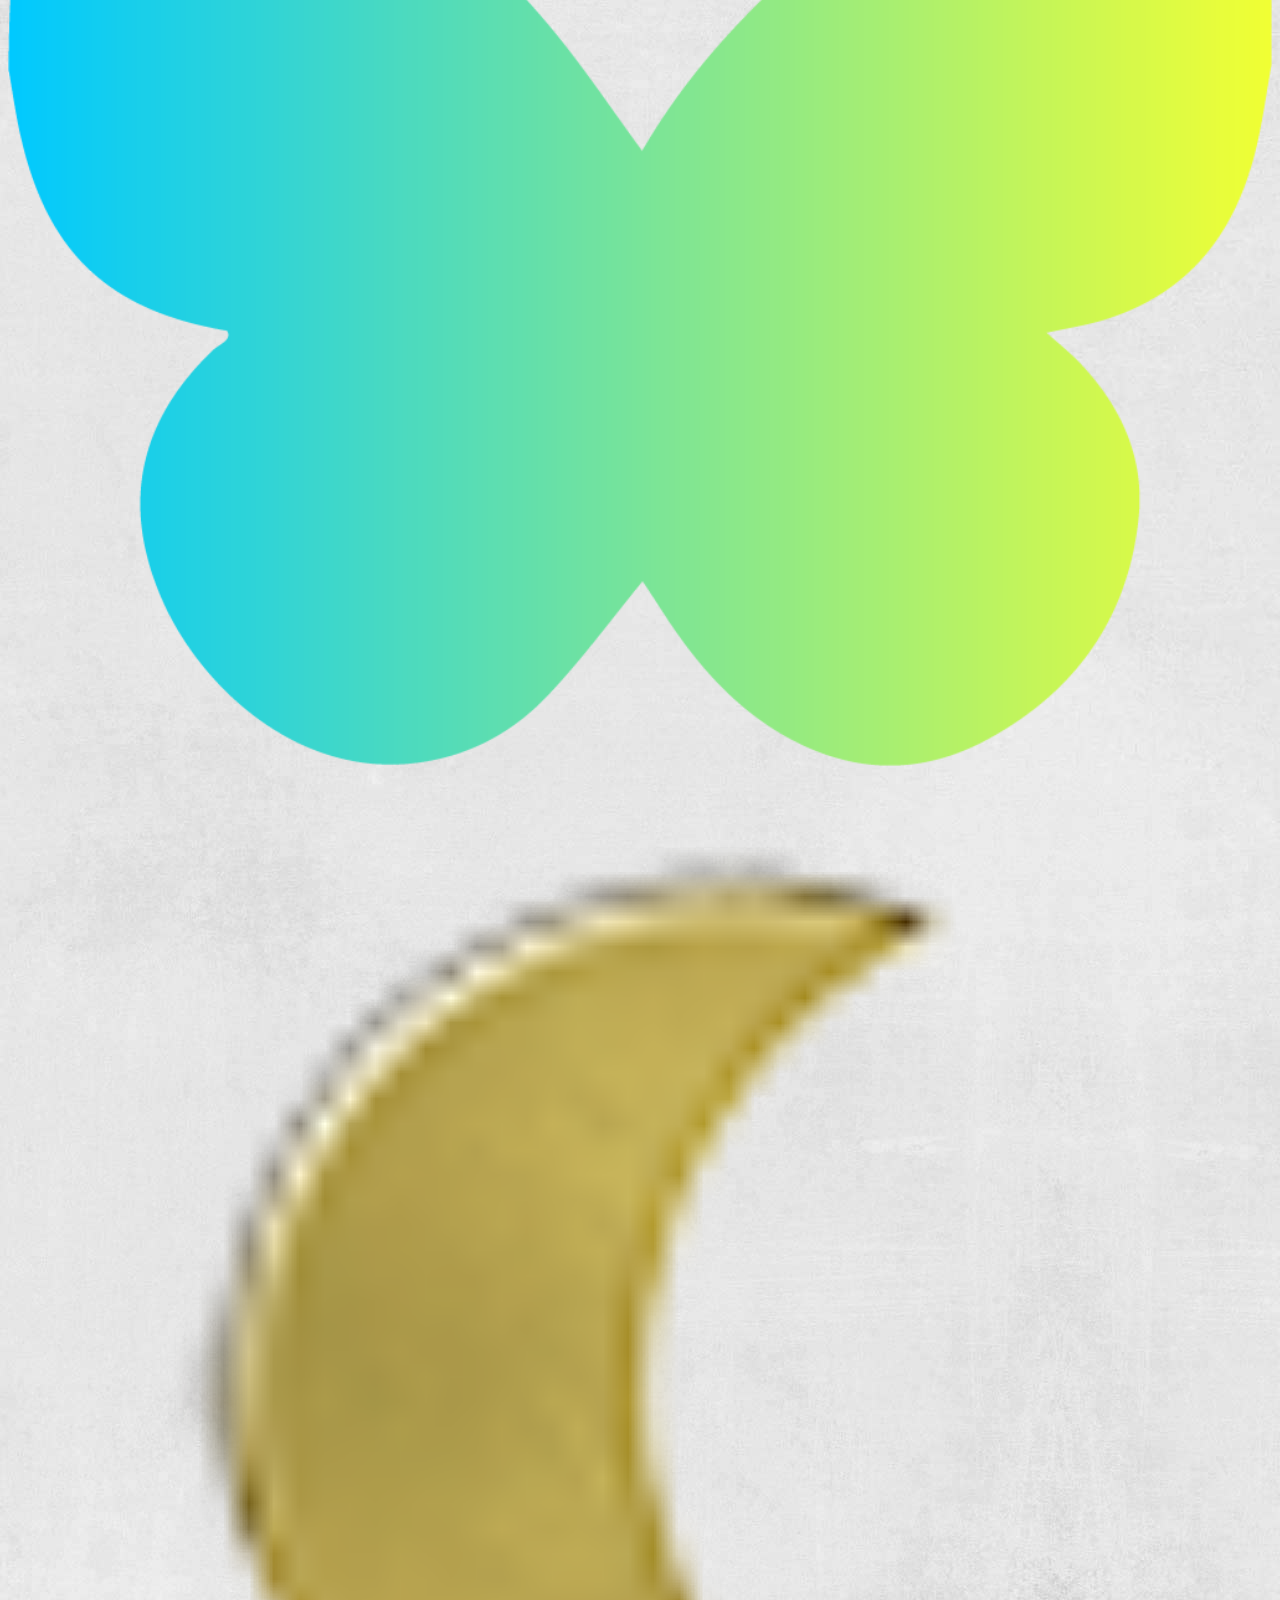
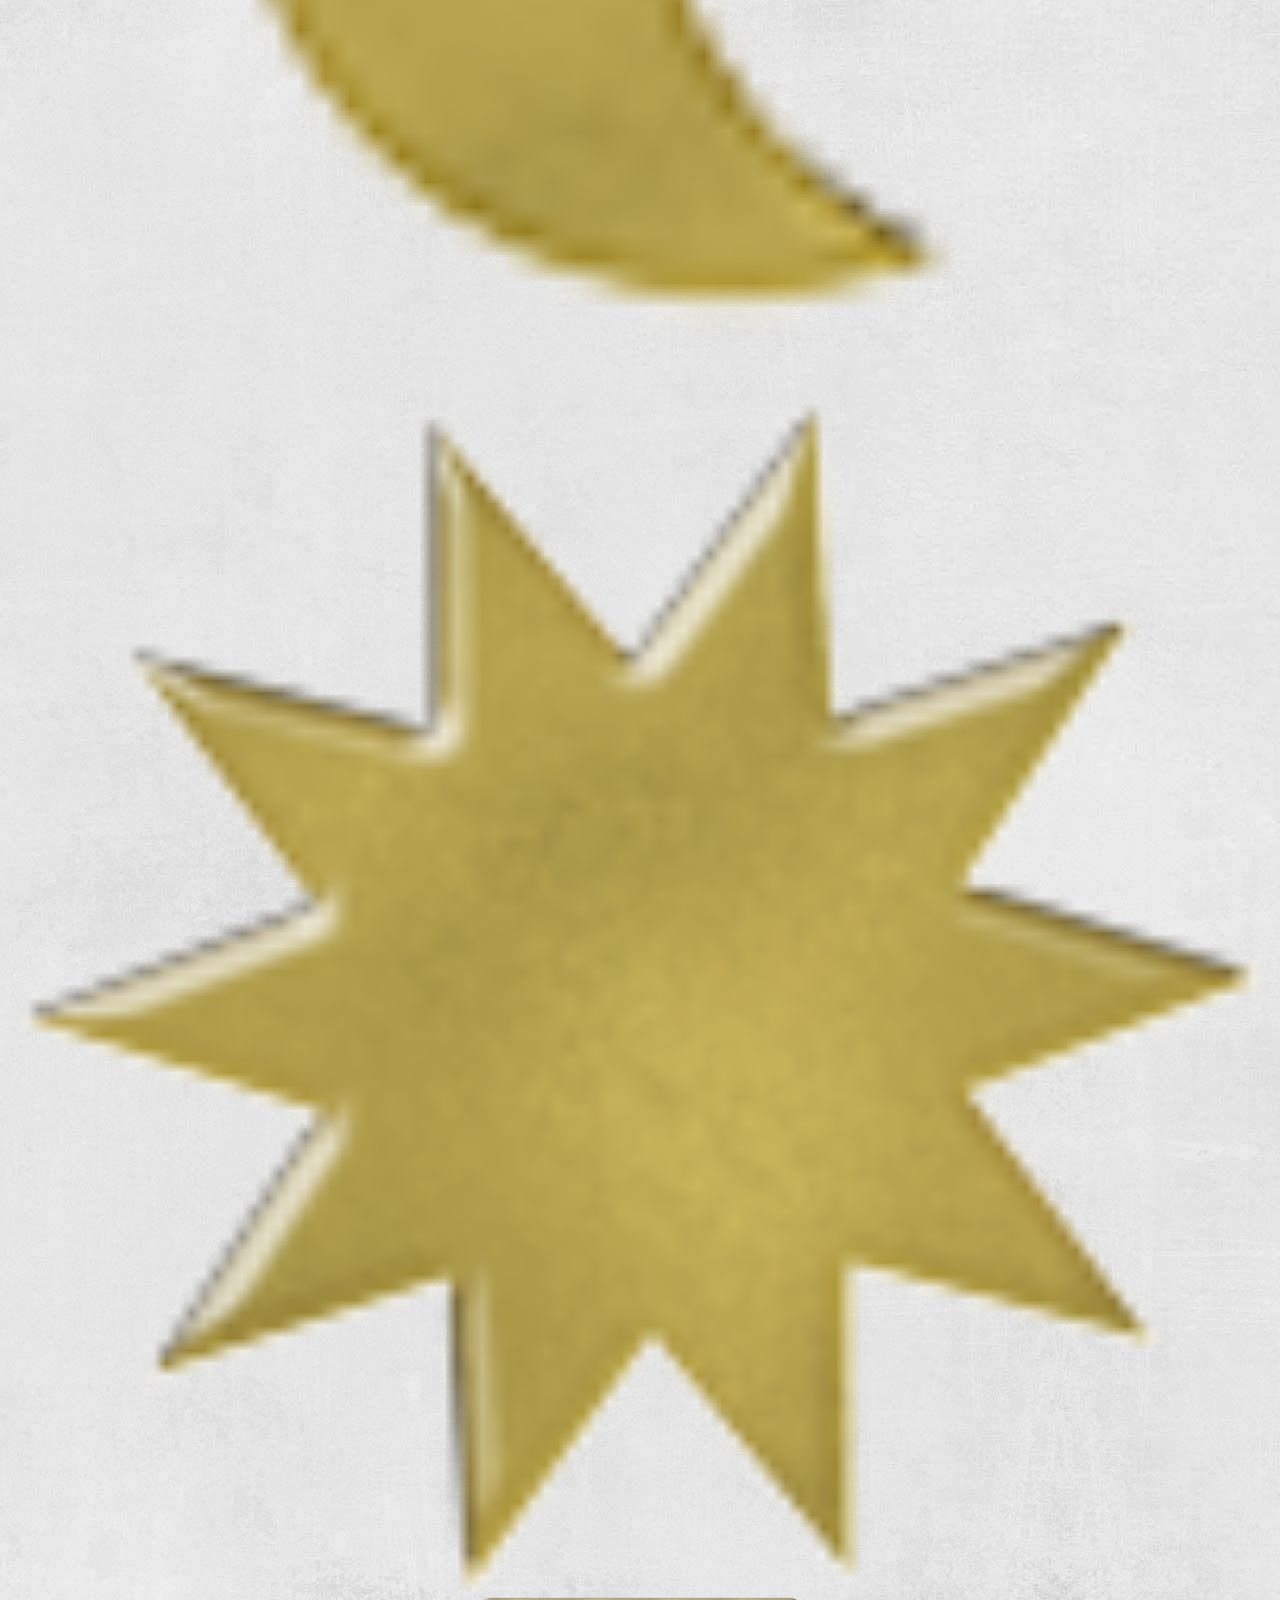
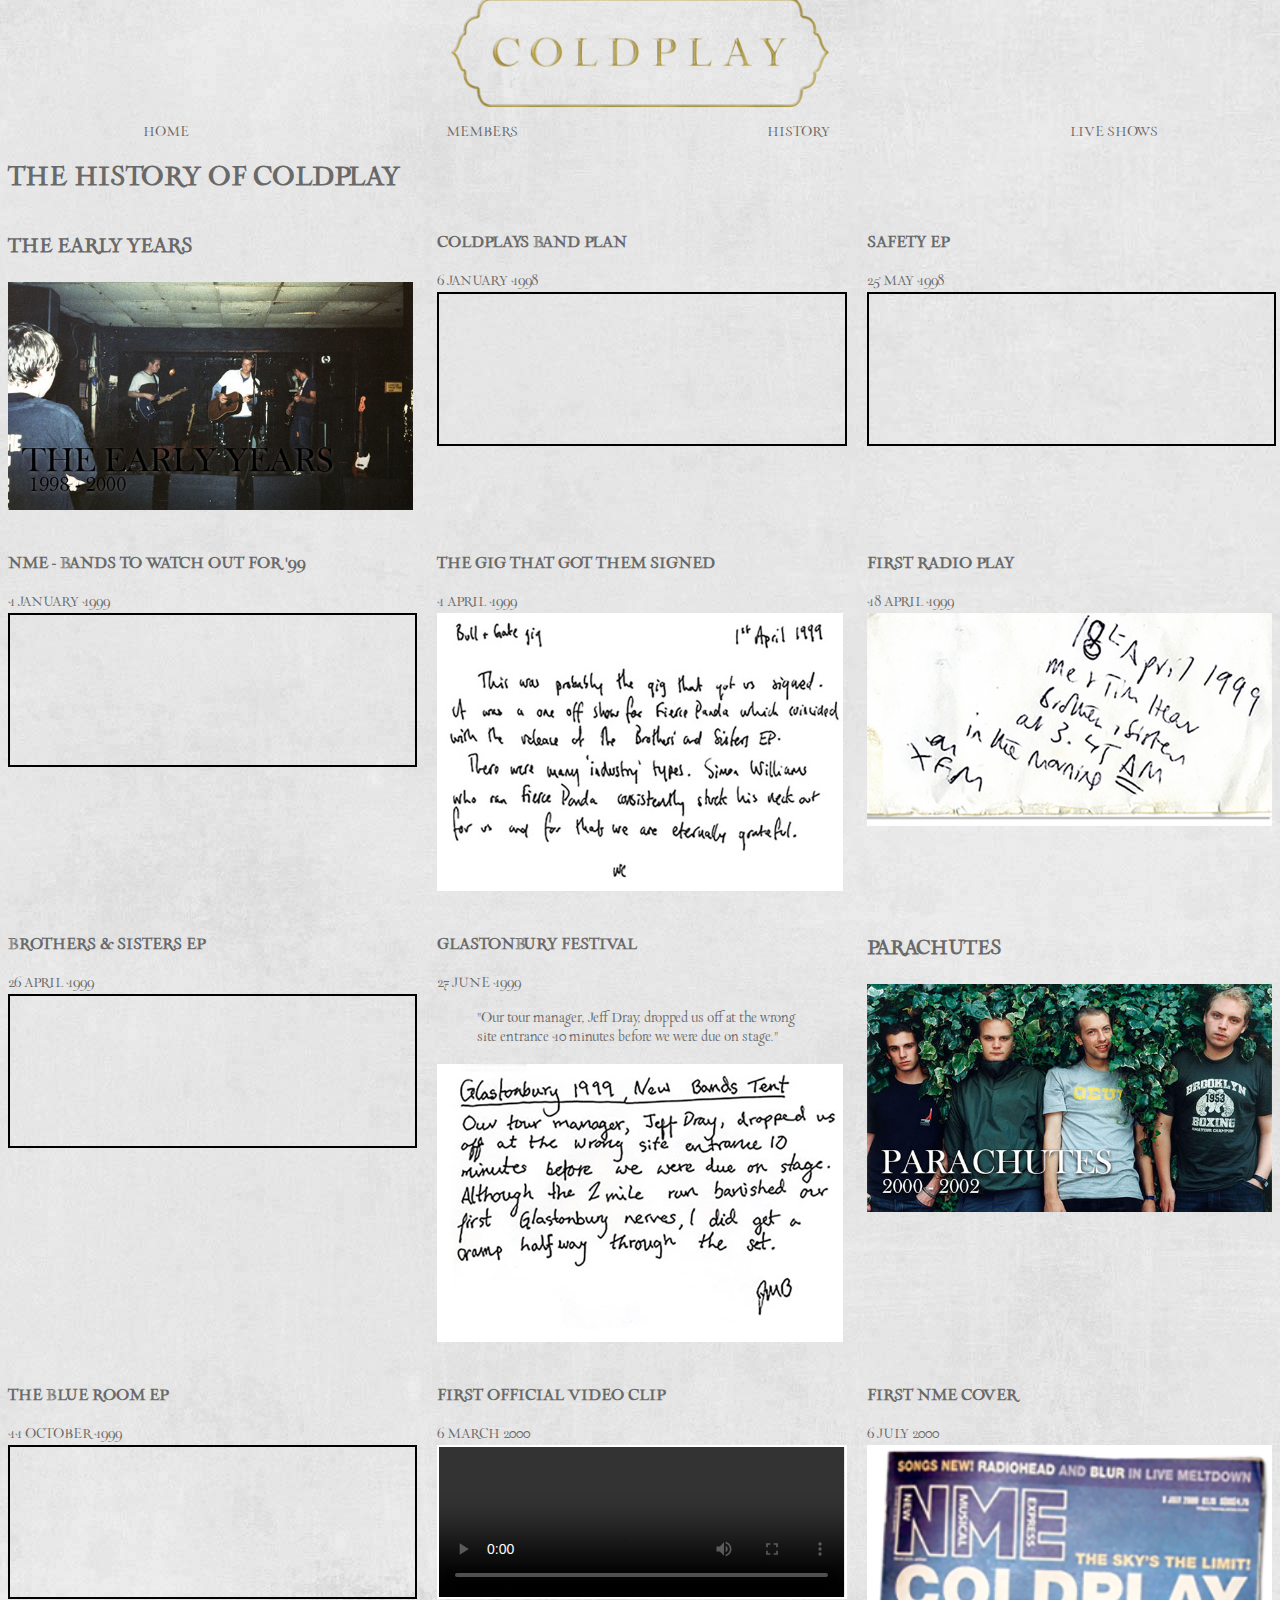
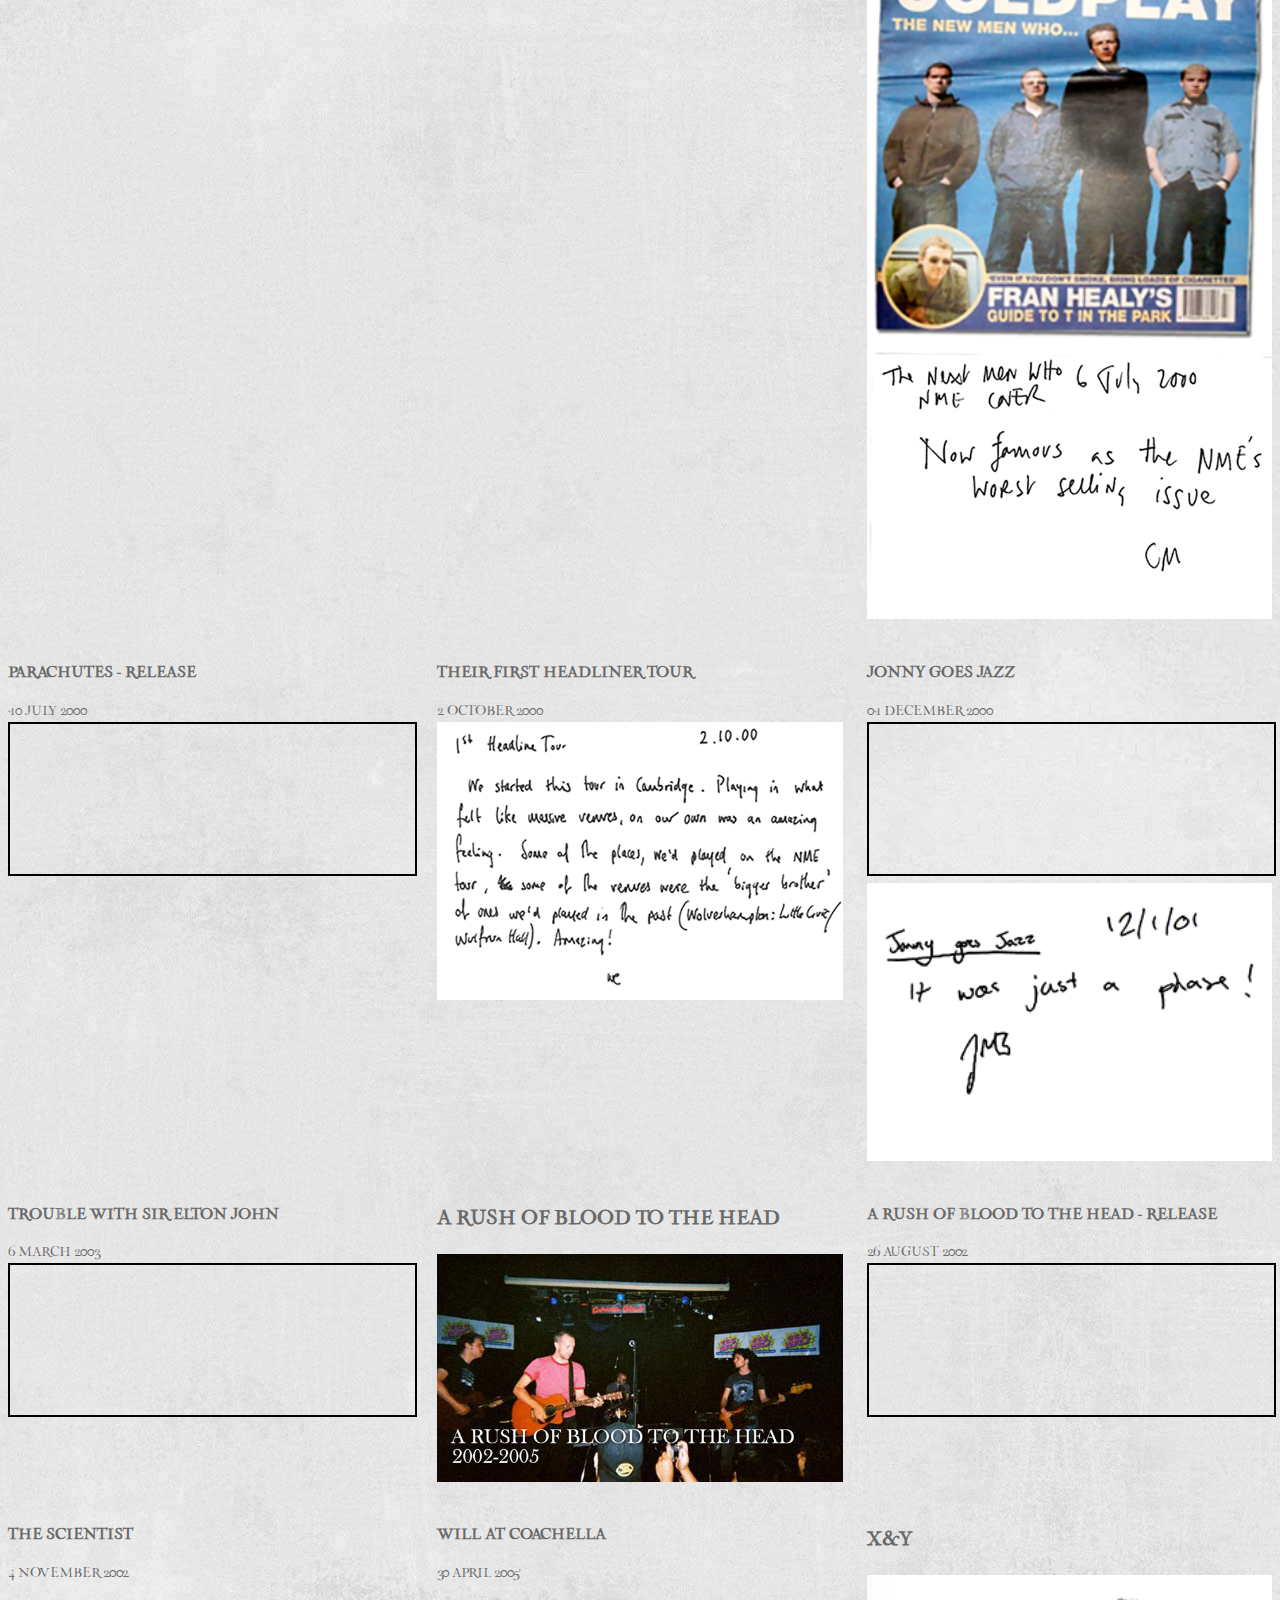
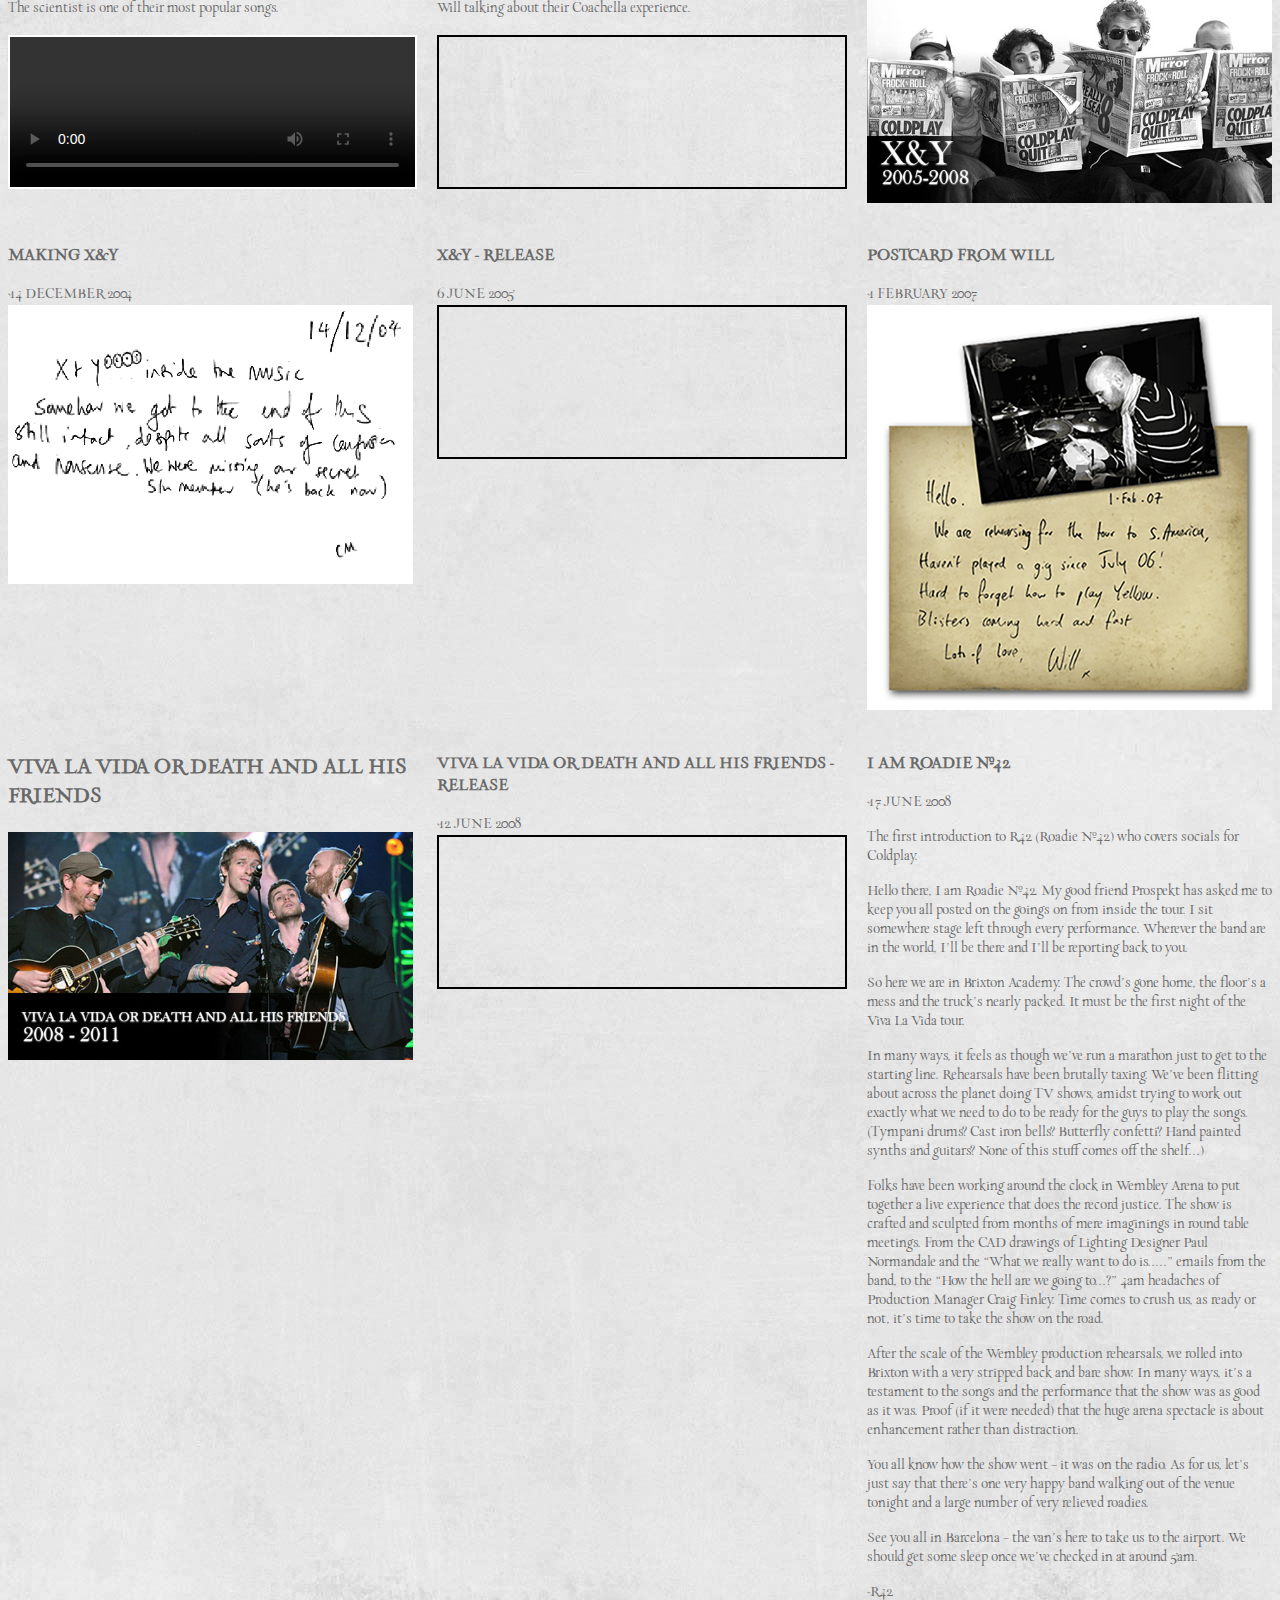
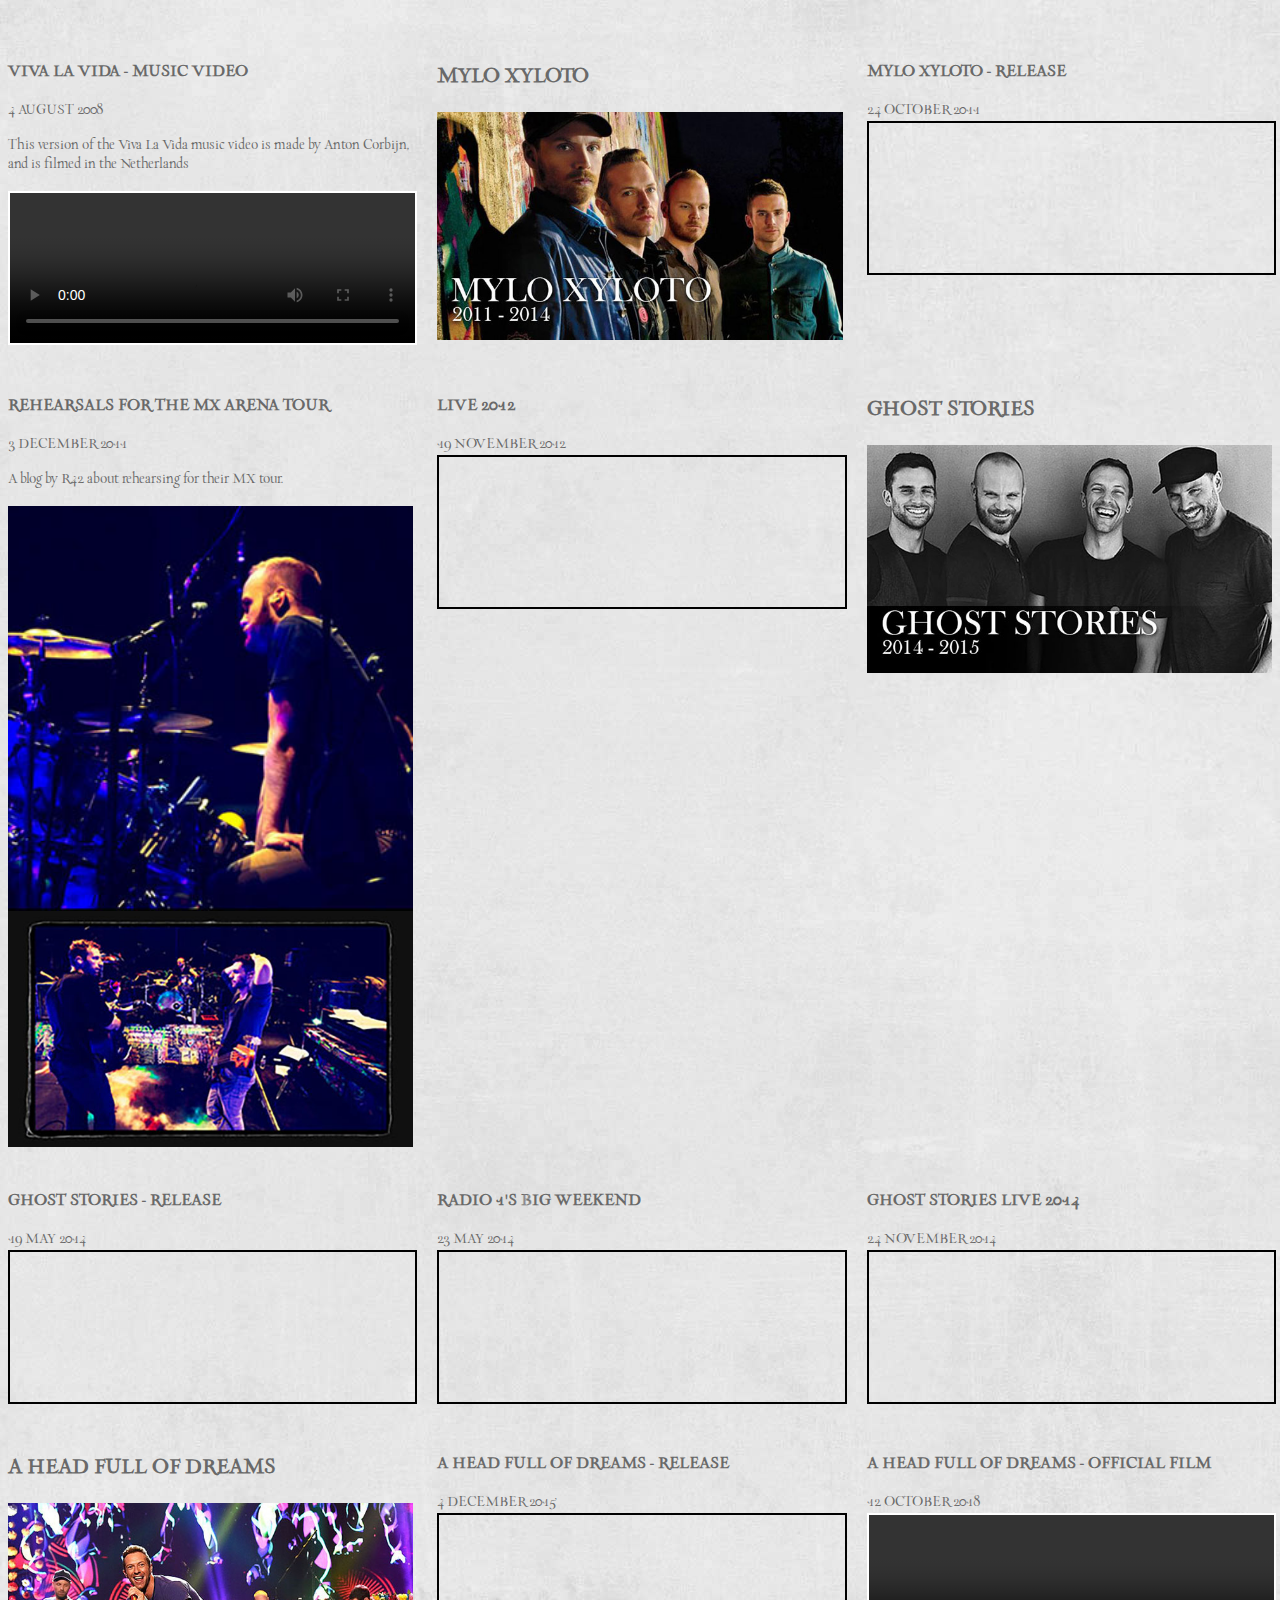
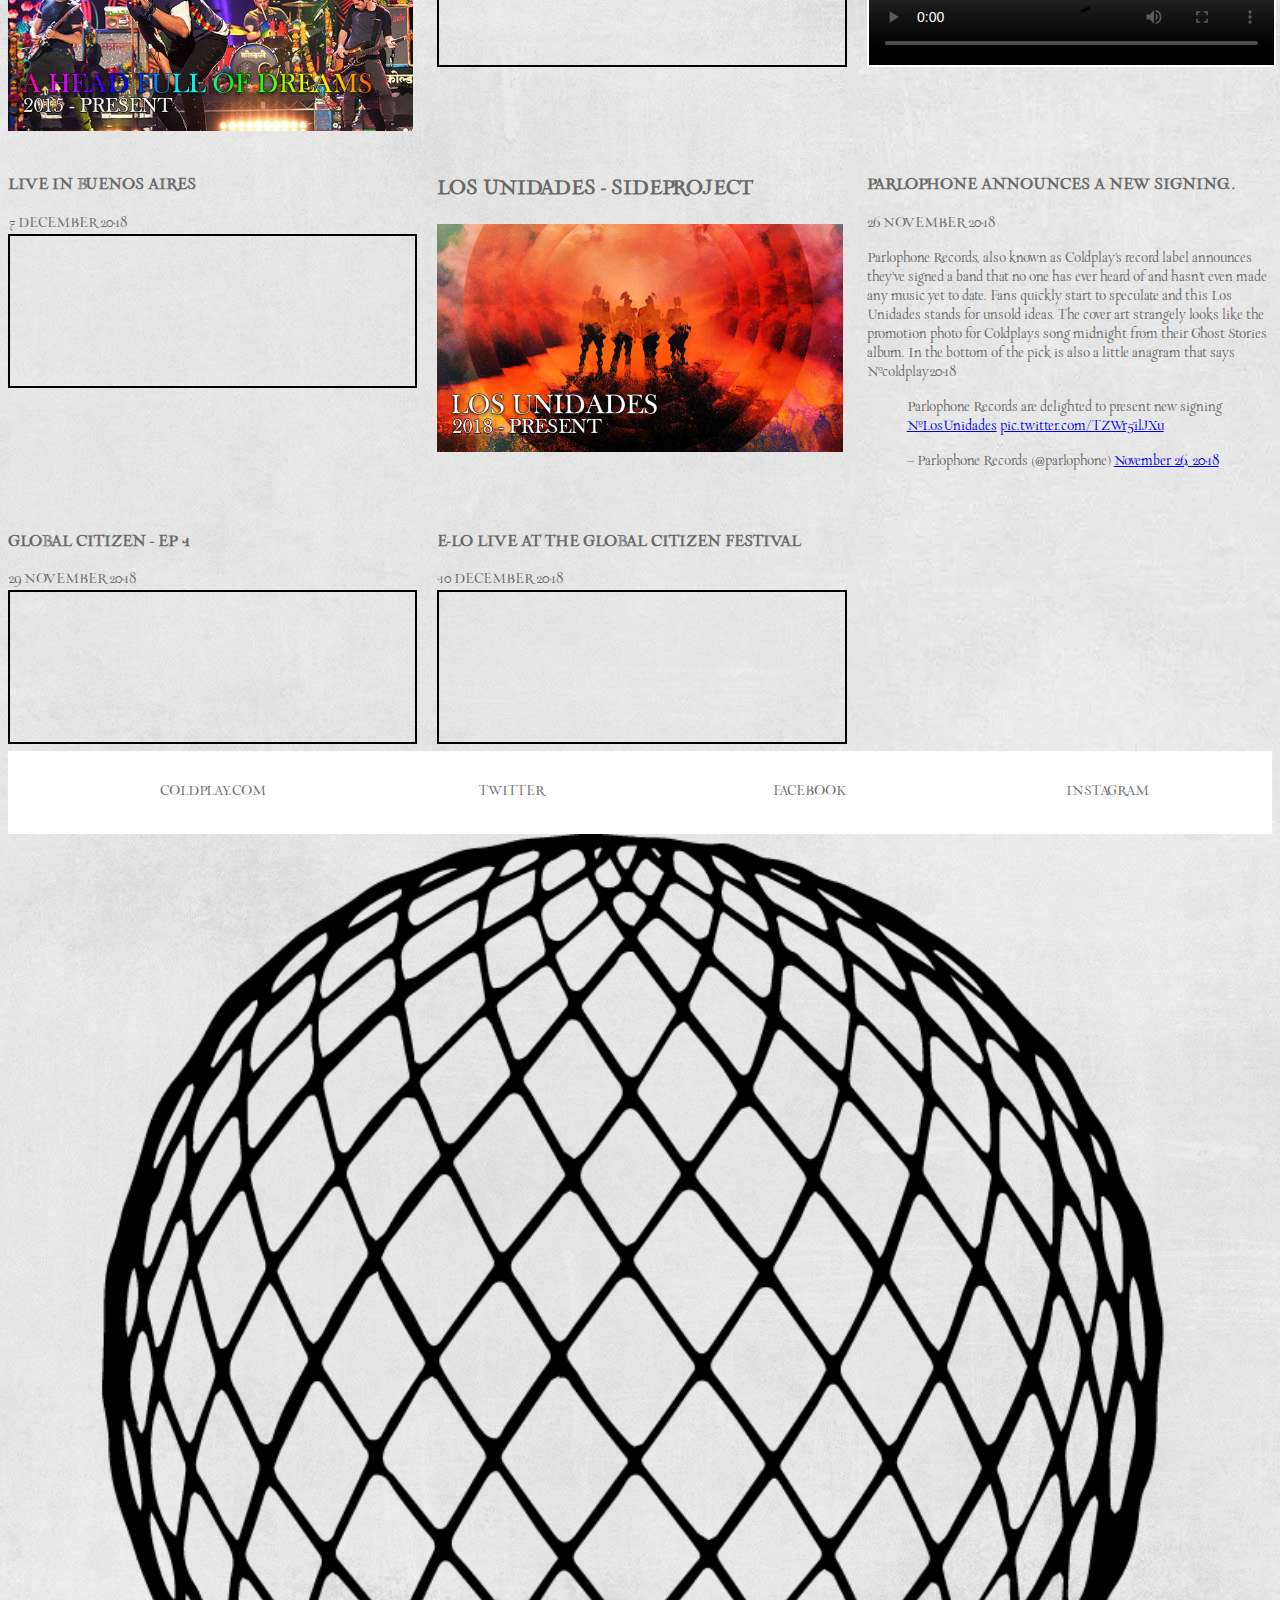
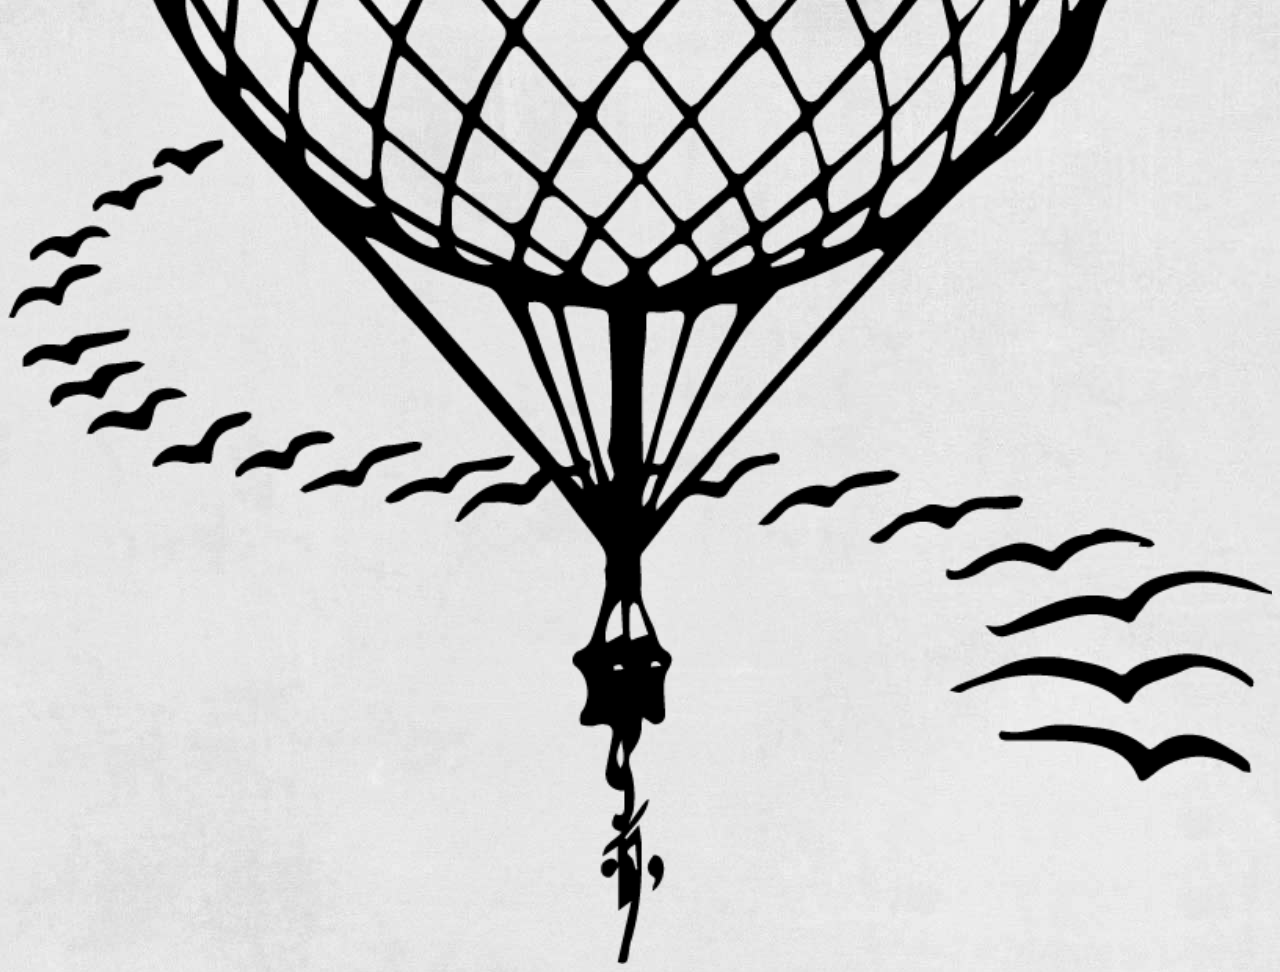
==== commit 3070e20f: "Herkansing FD-test" ====
--- a/history.html
+++ b/history.html
@@ -5,14 +5,27 @@
     <meta charset="UTF-8">
     <title>History</title>
     <link rel="stylesheet" href="styles/style.css">
+    <meta name="viewport" content="width=device-width,initial-scale=1,maximum-scale=1">
+
 </head>
 
+<!-- elke pagina heeft een uniek ID, mocht er iets op 1 pagina anders zijn dan op de ander kan dit met een ID in 1x veranderd worden -->
+
 <body id="history">
-     <header>
-              
+
+    <!-- Geanimeerde vlinders die op de pagina rond vliegen, horen niet echt thuis in een header of main of footer maar zweven erboven, daarom zitten ze los in de body -->
+    <!-- foto bron: http://www.coldplay.com -->
+    <img class="butterflyBlue" src="images/Butterfly.png" alt="a blue and purple gradient butterfly fluttering around with ease">
+    <img class="butterflyOrange" src="images/Butterfly_2.png" alt="an orange and pink gradient butterfly fluttering around with ease">
+    <img class="butterflyTurq" src="images/Butterfly_3.png" alt="a blue and turquoise gradient butterfly fluttering around with ease">
+    <img class="butterflyGreen" src="images/Butterfly_4.png" alt="A blue and green gradient butterfly fluttering around with ease">
+
+    <header>
+
         <nav class="menu">
-          <!-- foto bron: http://www.coldplay.com -->
-           <img class="sunset" src="images/toggle_moon.png" alt="Image of a cresent moon">
+            <!-- foto bron: http://www.coldplay.com -->
+            <img Id="sunset" src="images/toggle_moon.png" alt="Image of a cresent moon">
+            <img id="sunrise" src="images/toggle_sun.png" alt="Image of a sun">
             <a href="index.html"><img class="coldplaylogo" src="images/coldplayGold.png" alt="coldplay logo ahfod-era"></a>
             <ul>
                 <li class="menu"><a href="index.html">Home</a></li>
@@ -20,62 +33,60 @@
                 <li class="menu"><a href="history.html">History</a></li>
                 <li class="menu"><a href="live.html">Live shows</a></li>
             </ul>
-        </nav>        
+        </nav>
         <h1>The history of Coldplay</h1>
-    <form>    
-   <h4>Filter</h4>
-           
-           <fieldset>
-              <legend>Choose your Era</legend>
-               <input type="radio" id="All" name="all" value="All" checked>
-               <label for="All">All</label>
-               
-               <input type="radio" id="Before-Coldplay" name="era" value="Before-Coldplay">
-               <label for="Before-Coldplay">The Early years</label>
-               
-               <input type="radio" id="safetyEP" name="era" value="safetyEP">
-               <label for="safetyEP">Safety EP</label>
-               
-               <input type="radio" id="bandS" name="era" value="bandS">
-               <label for="bandS">Brothers and Sisters EP</label>
-               
-               <input type="radio" id="Parachutes" name="era" value="Parachutes">
-               <label for="Parachutes">Parachutes</label>
-               
-               <input type="radio" id="arobth" name="era" value="arobth">
-               <label for="arobth">A Rush Of Blood To The Head</label>
-               
-               <input type="radio" id="xandy" name="era" value="xandy">
-               <label for="xandy">X&amp;Y</label>
-               
-               <input type="radio" id="viva" name="era" value="viva">
-               <label for="viva">Viva La Vida Or Death And All His Friends</label>
-               
-               <input type="radio" id="mylo" name="era" value="mylo">
-               <label for="mylo">Mylo Xyloto</label>
-               
-               <input type="radio" id="aGhost" name="era" value="aGhost">
-               <label for="aGhost">Ghost Stories</label>
-               
-               <input type="radio" id="ahfod" name="era" value="ahfod">
-               <label for="ahfod">A Head Full Of Dreams</label>
-               
-               
-           </fieldset>
-           
-           
-           
-       </form>
+
+        <!-- Filter/Formulier om alle verschillende 'Era's' van Coldplay te kunnen filteren wanneer er op een radio button geklikt wordt -->
+        <form>
+            <h4>Filter</h4>
+
+            <fieldset>
+                <legend>Choose your Era</legend>
+                <input type="radio" id="All" name="era" value="All" checked>
+                <label for="All">All</label>
+
+                <input type="radio" id="b4Coldplay" name="era" value="b4Coldplay">
+                <label for="b4Coldplay">The Early years</label>
+
+                <input type="radio" id="safetyEP" name="era" value="safetyEP">
+                <label for="safetyEP">Safety EP</label>
+
+                <input type="radio" id="bandS" name="era" value="bandS">
+                <label for="bandS">Brothers and Sisters EP</label>
+
+                <input type="radio" id="Parachutes" name="era" value="Parachutes">
+                <label for="Parachutes">Parachutes</label>
+
+                <input type="radio" id="AROBTH" name="era" value="AROBTH">
+                <label for="AROBTH">A Rush Of Blood To The Head</label>
+
+                <input type="radio" id="XandY" name="era" value="XandY">
+                <label for="XandY">X&amp;Y</label>
+
+                <input type="radio" id="viva" name="era" value="viva">
+                <label for="viva">Viva La Vida Or Death And All His Friends</label>
+
+                <input type="radio" id="mylo" name="era" value="mylo">
+                <label for="mylo">Mylo Xyloto</label>
+
+                <input type="radio" id="aGhost" name="era" value="aGhost">
+                <label for="aGhost">Ghost Stories</label>
+
+                <input type="radio" id="ahfod" name="era" value="ahfod">
+                <label for="ahfod">A Head Full Of Dreams</label>
+            </fieldset>
+
+        </form>
     </header>
-    
+
 
     <main>
-       
+
         <!-- alle informatie over de geschiedenis van de band Coldplay komt van de volgende site: https://timeline.coldplay.com/ -->
 
         <!-- THE EARLY YEARS -->
         <section class="b4Coldplay">
-           <!-- img source: https://twitter.com/coldplay/status/606164001546846208 -->
+            <!-- img source: https://twitter.com/coldplay/status/606164001546846208 -->
             <h2>THE EARLY YEARS</h2>
             <img src="images/cover-early-years.jpg" alt="A photo of the band in July 1999">
         </section>
@@ -85,47 +96,55 @@
         <section class="b4Coldplay">
             <h3>COLDPLAYS BAND PLAN</h3>
             <time datetime="1998-01-06">6 JANUARY 1998</time>
-            <iframe src="https://www.youtube.com/embed/_4HaMDFjxvA" allow="accelerometer; autoplay; encrypted-media; gyroscope; picture-in-picture" allowfullscreen></iframe>
+            <div class="videoCon">
+                <iframe src="https://www.youtube.com/embed/_4HaMDFjxvA" allow="accelerometer; autoplay; encrypted-media; gyroscope; picture-in-picture" allowfullscreen></iframe>
+            </div>
         </section>
 
         <!-- Bron: https://timeline.coldplay.com/release/safety-e-p-released/ -->
-        <section class="SafetyEP">
+        <section class="safetyEP">
             <h3>SAFETY EP</h3>
             <time datetime="1998-05-25">25 MAY 1998</time>
             <!-- Embed code van spotify: https://open.spotify.com/playlist/0WJSPdiC7mI5LTFhoyfyUl -->
-            <iframe src="https://open.spotify.com/embed/user/ellendevet/playlist/0WJSPdiC7mI5LTFhoyfyUl" allow="encrypted-media"></iframe>
+            <div class="videoCon">
+                <iframe src="https://open.spotify.com/embed/user/ellendevet/playlist/0WJSPdiC7mI5LTFhoyfyUl" allow="encrypted-media"></iframe>
+            </div>
         </section>
 
         <!-- Bron: https://timeline.coldplay.com/article/nme-on-piece/ -->
-        <section class="SafetyEP">
+        <section class="safetyEP">
             <h3>NME - BANDS TO WATCH OUT FOR '99</h3>
             <time datetime="1999-01-01">1 JANUARY 1999</time>
-            <iframe src="https://www.youtube.com/embed/BmToKKA6tm0" allow="accelerometer; autoplay; encrypted-media; gyroscope; picture-in-picture" allowfullscreen></iframe>
+            <div class="videoCon">
+                <iframe src="https://www.youtube.com/embed/BmToKKA6tm0" allow="accelerometer; autoplay; encrypted-media; gyroscope; picture-in-picture" allowfullscreen></iframe>
+            </div>
         </section>
 
         <!-- Bron: https://timeline.coldplay.com/show/the-bull-and-gate-21/ -->
-        <section class="SafetyEP">
+        <section class="safetyEP">
             <h3>THE GIG THAT GOT THEM SIGNED</h3>
             <time datetime="1999-04-01">1 APRIL 1999</time>
             <img src="images/bull-gate.jpg" alt="A note of Will talking about getting signed to Fierce Panda">
         </section>
 
         <!-- Bron: https://timeline.coldplay.com/article/xfm-plays-brothers-sisters/ -->
-        <section class="SafetyEP">
+        <section class="safetyEP">
             <h3>FIRST RADIO PLAY</h3>
             <time datetime="1999-04-18">18 APRIL 1999</time>
             <img src="images/first-play.png" alt="A note written by Chris stating that their song Brothers and Sisters would be played on XFM at 3.41AM">
         </section>
 
         <!-- Bron: https://open.spotify.com/album/1As5m9qcOZtuFzdlzCkrzI?si=PplJTGjjQZW2Ws0Z2Qp3BA -->
-        <section class="BandS">
+        <section class="bandS">
             <h3>BROTHERS &amp; SISTERS EP</h3>
             <time datetime="1999-04-26">26 APRIL 1999</time>
-            <iframe src="https://open.spotify.com/embed/album/1As5m9qcOZtuFzdlzCkrzI" allow="encrypted-media"></iframe>
+            <div class="videoCon">
+                <iframe src="https://open.spotify.com/embed/album/1As5m9qcOZtuFzdlzCkrzI" allow="encrypted-media"></iframe>
+            </div>
         </section>
 
         <!-- Bron: https://timeline.coldplay.com/show/glastonbury-festival-1999-3/ -->
-        <section class="BandS">
+        <section class="bandS">
             <h3>GLASTONBURY FESTIVAL</h3>
             <time datetime="1999-06-27">27 JUNE 1999</time>
             <blockquote>"Our tour manager, Jeff Dray, dropped us off at the wrong site entrance 10 minutes before we were due on stage."</blockquote>
@@ -134,27 +153,31 @@
 
 
         <!-- PARACHUTES -->
-        
+
         <!-- Bron: https://coldplaying.com/how-well-do-you-know-parachutes-by-coldplay/ -->
         <section class="Parachutes">
-           <h2>PARACHUTES</h2>
-           <img src="images/cover-parachutes.jpg" alt="A photo of the band in 2000">
+            <h2>PARACHUTES</h2>
+            <img src="images/cover-parachutes.jpg" alt="A photo of the band in 2000">
         </section>
 
         <!-- Bron: https://open.spotify.com/album/3MVb2CWB36x7VwYo5sZmf2?si=DUQezkv6QDyfLtrVdHYFTw -->
         <section class="Parachutes">
             <h3>THE BLUE ROOM EP</h3>
             <time datetime="1999-10-11">11 OCTOBER 1999</time>
-            <iframe src="https://open.spotify.com/embed/album/3MVb2CWB36x7VwYo5sZmf2" allow="encrypted-media"></iframe>
+            <div class="videoCon">
+                <iframe src="https://open.spotify.com/embed/album/3MVb2CWB36x7VwYo5sZmf2" allow="encrypted-media"></iframe>
+            </div>
         </section>
 
         <!-- Bron: https://youtu.be/u8XFFTWwSvY -->
         <section class="Parachutes">
             <h3>FIRST OFFICIAL VIDEO CLIP</h3>
             <time datetime="2000-03-06">6 MARCH 2000</time>
-            <video controls>
-                <source src="images/shiver.mp4" type="video/mp4">
-            </video>
+            <div class="videoCon">
+                <video controls>
+                    <source src="images/shiver.mp4" type="video/mp4">
+                </video>
+            </div>
         </section>
 
         <!-- Bron: https://timeline.coldplay.com/article/first-nme-cover/ -->
@@ -169,7 +192,9 @@
         <section class="Parachutes">
             <h3>PARACHUTES - RELEASE</h3>
             <time datetime="2000-07-10">10 JULY 2000</time>
-            <iframe src="https://open.spotify.com/embed/album/6ZG5lRT77aJ3btmArcykra" allow="encrypted-media"></iframe>
+            <div class="videoCon">
+                <iframe src="https://open.spotify.com/embed/album/6ZG5lRT77aJ3btmArcykra" allow="encrypted-media"></iframe>
+            </div>
         </section>
 
         <!-- Bron: https://timeline.coldplay.com/article/first-headline-tour/ -->
@@ -183,7 +208,9 @@
         <section class="Parachutes">
             <h3>JONNY GOES JAZZ</h3>
             <time datetime="2000-12-01">01 DECEMBER 2000</time>
-            <iframe class="jazz" src="https://www.youtube.com/embed/cwRlHtqp2sU" allow="accelerometer; autoplay; encrypted-media; gyroscope; picture-in-picture" allowfullscreen></iframe>
+            <div class="videoCon">
+                <iframe class="jazz" src="https://www.youtube.com/embed/cwRlHtqp2sU" allow="accelerometer; autoplay; encrypted-media; gyroscope; picture-in-picture" allowfullscreen></iframe>
+            </div>
             <img src="images/jonnyjazz.png" alt="A note from Jonny Jazz Buckland saying it was NOT a phase mom">
         </section>
 
@@ -191,12 +218,14 @@
         <section class="Parachutes">
             <h3>TROUBLE WITH SIR ELTON JOHN</h3>
             <time datetime="2003-03-06">6 MARCH 2003</time>
-            <iframe src="https://www.youtube.com/embed/PZWyCgcfMhc" allow="accelerometer; autoplay; encrypted-media; gyroscope; picture-in-picture" allowfullscreen></iframe>
+            <div class="videoCon">
+                <iframe src="https://www.youtube.com/embed/PZWyCgcfMhc" allow="accelerometer; autoplay; encrypted-media; gyroscope; picture-in-picture" allowfullscreen></iframe>
+            </div>
         </section>
 
 
         <!-- A RUSH OF BLOOD THROUGH THE HEAD -->
-        
+
         <!-- Bron: https://boywithamic.typepad.com/photos/coldplay/coldplay2.html -->
         <section class="AROBTH">
             <h2>A RUSH OF BLOOD TO THE HEAD</h2>
@@ -207,7 +236,9 @@
         <section class="AROBTH">
             <h3>A RUSH OF BLOOD TO THE HEAD - RELEASE</h3>
             <time datetime="2002-08-26">26 AUGUST 2002</time>
-            <iframe src="https://open.spotify.com/embed/album/0RHX9XECH8IVI3LNgWDpmQ" allow="encrypted-media"></iframe>
+            <div class="videoCon">
+                <iframe src="https://open.spotify.com/embed/album/0RHX9XECH8IVI3LNgWDpmQ" allow="encrypted-media"></iframe>
+            </div>
         </section>
 
         <!-- Bron: https://youtu.be/RB-RcX5DS5A -->
@@ -215,9 +246,11 @@
             <h3>THE SCIENTIST</h3>
             <time datetime="2002-11-04">4 NOVEMBER 2002</time>
             <p>The scientist is one of their most popular songs.</p>
-            <video controls>
-                <source src="images/scientist.mp4" type="video/mp4">
-            </video>
+            <div class="videoCon">
+                <video controls>
+                    <source src="images/scientist.mp4" type="video/mp4">
+                </video>
+            </div>
         </section>
 
         <!-- Bron: https://timeline.coldplay.com/video/will-at-coachella/ -->
@@ -225,12 +258,14 @@
             <h3>WILL AT COACHELLA</h3>
             <time datetime="2005-04-30">30 APRIL 2005</time>
             <p>Will talking about their Coachella experience.</p>
-            <iframe src="https://www.youtube.com/embed/6e8dIo5qK50" allow="accelerometer; autoplay; encrypted-media; gyroscope; picture-in-picture" allowfullscreen></iframe>
+            <div class="videoCon">
+                <iframe src="https://www.youtube.com/embed/6e8dIo5qK50" allow="accelerometer; autoplay; encrypted-media; gyroscope; picture-in-picture" allowfullscreen></iframe>
+            </div>
         </section>
 
 
         <!-- X AND Y -->
-        
+
         <!-- Bron: https://timeline.coldplay.com/article/coldplay-quit/ -->
         <section class="XandY">
             <h2>X&amp;Y</h2>
@@ -248,7 +283,9 @@
         <section class="XandY">
             <h3>X&amp;Y - RELEASE</h3>
             <time datetime="2005-06-06">6 JUNE 2005</time>
-            <iframe src="https://open.spotify.com/embed/album/4E7bV0pzG0LciBSWTszra6" allow="encrypted-media"></iframe>
+            <div class="videoCon">
+                <iframe src="https://open.spotify.com/embed/album/4E7bV0pzG0LciBSWTszra6" allow="encrypted-media"></iframe>
+            </div>
         </section>
 
         <!-- Bron: https://timeline.coldplay.com/article/postcard-from-will/ -->
@@ -269,7 +306,9 @@
         <section class="viva">
             <h3>VIVA LA VIDA OR DEATH AND ALL HIS FRIENDS - RELEASE</h3>
             <time datetime="2008-06-12">12 JUNE 2008</time>
-            <iframe src="https://open.spotify.com/embed/album/6JlhIoegCcjtdbTQbypS8R" allow="encrypted-media"></iframe>
+            <div class="videoCon">
+                <iframe src="https://open.spotify.com/embed/album/6JlhIoegCcjtdbTQbypS8R" allow="encrypted-media"></iframe>
+            </div>
         </section>
 
         <!-- Bron: https://timeline.coldplay.com/article/roadie-42-blog-1/ -->
@@ -292,25 +331,29 @@
             <h3>VIVA LA VIDA - MUSIC VIDEO</h3>
             <time datetime="2008-08-04">4 AUGUST 2008</time>
             <p class="summary">This version of the Viva La Vida music video is made by Anton Corbijn, and is filmed in the Netherlands</p>
-            <video controls>
-                <source src="images/viva-la-vida.mp4" type="video/mp4">
-            </video>
+            <div class="videoCon">
+                <video controls>
+                    <source src="images/viva-la-vida.mp4" type="video/mp4">
+                </video>
+            </div>
         </section>
 
 
         <!-- MYLO XYLOTO -->
-        
+
         <!-- Bron: https://www.nme.com/news/music/coldplay-211-1281559 -->
         <section class="mylo">
             <h2>MYLO XYLOTO</h2>
-           <img src="images/cover-mylo.jpg" alt="A picture of the band posing for NME in 2011">
+            <img src="images/cover-mylo.jpg" alt="A picture of the band posing for NME in 2011">
         </section>
 
         <!-- Bron: https://open.spotify.com/album/2R7iJz5uaHjLEVnMkloO18?si=6_ggiFppTRKsT_vsoNaWzw -->
         <section class="mylo">
             <h3>MYLO XYLOTO - RELEASE</h3>
             <time datetime="2011-10-24">24 OCTOBER 2011</time>
-            <iframe src="https://open.spotify.com/embed/album/2R7iJz5uaHjLEVnMkloO18" allow="encrypted-media"></iframe>
+            <div class="videoCon">
+                <iframe src="https://open.spotify.com/embed/album/2R7iJz5uaHjLEVnMkloO18" allow="encrypted-media"></iframe>
+            </div>
         </section>
 
         <!-- Bron: https://timeline.coldplay.com/article/roadie-42-blog-156/ -->
@@ -326,12 +369,14 @@
         <section class="mylo">
             <h3>LIVE 2012</h3>
             <time datetime="2012-11-19">19 NOVEMBER 2012</time>
-            <iframe src="https://open.spotify.com/embed/album/2OkEsqGTfu8PWRrNHzfr0m" allow="encrypted-media"></iframe>
+            <div class="videoCon">
+                <iframe src="https://open.spotify.com/embed/album/2OkEsqGTfu8PWRrNHzfr0m" allow="encrypted-media"></iframe>
+            </div>
         </section>
 
 
         <!-- GHOST STORIES -->
-        
+
         <!-- Bron: https://acharts.co/artist/coldplay -->
         <section class="aGhost">
             <h2>GHOST STORIES</h2>
@@ -342,26 +387,32 @@
         <section class="aGhost">
             <h3>GHOST STORIES - RELEASE</h3>
             <time datetime="2014-05-19">19 MAY 2014</time>
-            <iframe src="https://open.spotify.com/embed/album/2G4AUqfwxcV1UdQjm2ouYr" allow="encrypted-media"></iframe>
+            <div class="videoCon">
+                <iframe src="https://open.spotify.com/embed/album/2G4AUqfwxcV1UdQjm2ouYr" allow="encrypted-media"></iframe>
+            </div>
         </section>
 
         <!-- Bron: https://youtu.be/15bjgzPdUx0 -->
         <section class="aGhost">
             <h3>RADIO 1'S BIG WEEKEND</h3>
             <time datetime="2014-05-23">23 MAY 2014</time>
-            <iframe src="https://www.youtube.com/embed/15bjgzPdUx0" allow="accelerometer; autoplay; encrypted-media; gyroscope; picture-in-picture" allowfullscreen></iframe>
+            <div class="videoCon">
+                <iframe src="https://www.youtube.com/embed/15bjgzPdUx0" allow="accelerometer; autoplay; encrypted-media; gyroscope; picture-in-picture" allowfullscreen></iframe>
+            </div>
         </section>
 
         <!-- Bron: https://open.spotify.com/album/1hNS0RsxPTFjmKXCgmjSLS?si=Vb_sP4BmQ4e20Mkc2dcdtQ -->
         <section class="aGhost">
             <h3>GHOST STORIES LIVE 2014</h3>
             <time datetime="2014-11-24">24 NOVEMBER 2014</time>
-            <iframe src="https://open.spotify.com/embed/album/1hNS0RsxPTFjmKXCgmjSLS" allow="encrypted-media"></iframe>
+            <div class="videoCon">
+                <iframe src="https://open.spotify.com/embed/album/1hNS0RsxPTFjmKXCgmjSLS" allow="encrypted-media"></iframe>
+            </div>
         </section>
 
 
         <!-- A HEAD FULL OF DREAMS -->
-        
+
         <!-- Bron: https://barcelona-home.com/events-and-guide/event-pro/coldplay-in-concert/ -->
         <section class="ahfod">
             <h2>A HEAD FULL OF DREAMS</h2>
@@ -372,23 +423,29 @@
         <section class="ahfod">
             <h3>A HEAD FULL OF DREAMS - RELEASE</h3>
             <time datetime="2015-12-04">4 DECEMBER 2015</time>
-            <iframe src="https://open.spotify.com/embed/album/3cfAM8b8KqJRoIzt3zLKqw" allow="encrypted-media"></iframe>
+            <div class="videoCon">
+                <iframe src="https://open.spotify.com/embed/album/3cfAM8b8KqJRoIzt3zLKqw" allow="encrypted-media"></iframe>
+            </div>
         </section>
 
         <!-- Bron: https://youtu.be/Lhzu6bQxFo4 -->
         <section class="ahfod">
             <h3>A HEAD FULL OF DREAMS - OFFICIAL FILM</h3>
             <time datetime="2018-10-12">12 OCTOBER 2018</time>
-            <video controls>
-                <source src="images/ahfod-film.mp4" type="video/mp4">
-            </video>
+            <div class="videoCon">
+                <video controls>
+                    <source src="images/ahfod-film.mp4" type="video/mp4">
+                </video>
+            </div>
         </section>
 
         <!-- Bron: https://open.spotify.com/album/19CvkGjYpifkdwgVJSbog2?si=YQZXCOLHSwKRwoK5PT31Qw -->
         <section class="ahfod">
             <h3>LIVE IN BUENOS AIRES</h3>
             <time datetime="2018-12-07">7 DECEMBER 2018</time>
-            <iframe src="https://open.spotify.com/embed/album/19CvkGjYpifkdwgVJSbog2" allow="encrypted-media"></iframe>
+            <div class="videoCon">
+                <iframe src="https://open.spotify.com/embed/album/19CvkGjYpifkdwgVJSbog2" allow="encrypted-media"></iframe>
+            </div>
         </section>
 
         <!-- LOS UNIDADES -->
@@ -396,15 +453,15 @@
             <h2>LOS UNIDADES - SIDEPROJECT</h2>
             <img src="images/cover-unidades.jpg" alt="A photo of the mysterious band Los Unidades, which are actually Coldplay">
         </section>
-        
+
         <!-- Bron, inclusief de embed code van de tweet: https://twitter.com/parlophone/status/1067121189947142146?lang=en -->
         <section class="ahfod">
             <h3>PARLOPHONE ANNOUNCES A NEW SIGNING..</h3>
             <time datetime="2018-12-26">26 NOVEMBER 2018</time>
             <p>Parlophone Records, also known as Coldplay's record label announces they've signed a band that no one has ever heard of and hasn't even made any music yet to date. Fans quickly start to speculate and this Los Unidades stands for unsold ideas. The cover art strangely looks like the promotion photo for Coldplays song midnight from their Ghost Stories album. In the bottom of the pick is also a little anagram that says &#35;coldplay2018</p>
             <blockquote class="twitter-tweet" data-lang="en">
-                <p>Parlophone Records are delighted to present new signing <a href="https://twitter.com/hashtag/LosUnidades?src=hash&amp;ref_src=twsrc%5Etfw">#LosUnidades</a> 
-                <a href="https://t.co/TZWr5ilJXu">pic.twitter.com/TZWr5ilJXu</a></p>&mdash; Parlophone Records (@parlophone) <a href="https://twitter.com/parlophone/status/1067121189947142146?ref_src=twsrc%5Etfw">November 26, 2018</a>
+                <p>Parlophone Records are delighted to present new signing <a href="https://twitter.com/hashtag/LosUnidades?src=hash&amp;ref_src=twsrc%5Etfw">#LosUnidades</a>
+                    <a href="https://t.co/TZWr5ilJXu">pic.twitter.com/TZWr5ilJXu</a></p>&mdash; Parlophone Records (@parlophone) <a href="https://twitter.com/parlophone/status/1067121189947142146?ref_src=twsrc%5Etfw">November 26, 2018</a>
             </blockquote>
             <script async src="https://platform.twitter.com/widgets.js"></script>
         </section>
@@ -413,20 +470,24 @@
         <section class="ahfod">
             <h3>GLOBAL CITIZEN - EP 1</h3>
             <time datetime="2018-12-29">29 NOVEMBER 2018</time>
-            <iframe src="https://open.spotify.com/embed/album/152VAn2fkC5hu5YII84oDR" allow="encrypted-media"></iframe>
+            <div class="videoCon">
+                <iframe src="https://open.spotify.com/embed/album/152VAn2fkC5hu5YII84oDR" allow="encrypted-media"></iframe>
+            </div>
         </section>
 
         <!-- Bron: https://youtu.be/hvW7Fx9pwDk -->
         <section class="ahfod">
             <h3>E-LO LIVE AT THE GLOBAL CITIZEN FESTIVAL</h3>
             <time datetime="2018-12-10">10 DECEMBER 2018</time>
-            <iframe src="https://www.youtube.com/embed/hvW7Fx9pwDk" allow="accelerometer; autoplay; encrypted-media; gyroscope; picture-in-picture" allowfullscreen></iframe>
+            <div class="videoCon">
+                <iframe src="https://www.youtube.com/embed/hvW7Fx9pwDk" allow="accelerometer; autoplay; encrypted-media; gyroscope; picture-in-picture" allowfullscreen></iframe>
+            </div>
         </section>
 
 
     </main>
 
-     <footer>
+    <footer>
         <ul>
             <li class="menu"><a href="http://coldplay.com/homepage/">Coldplay.com</a></li>
             <li class="menu"><a href="https://twitter.com/coldplay">Twitter</a></li>
@@ -434,8 +495,9 @@
             <li class="menu"><a href="https://www.instagram.com/coldplay/">Instagram</a></li>
         </ul>
     </footer>
-    
-    
+
+    <img class="balloon" src="images/balloon.png" alt="A balloon with a basket just gently floating around">
+
     <script src="js/scripts.js"></script>
 </body>
 
